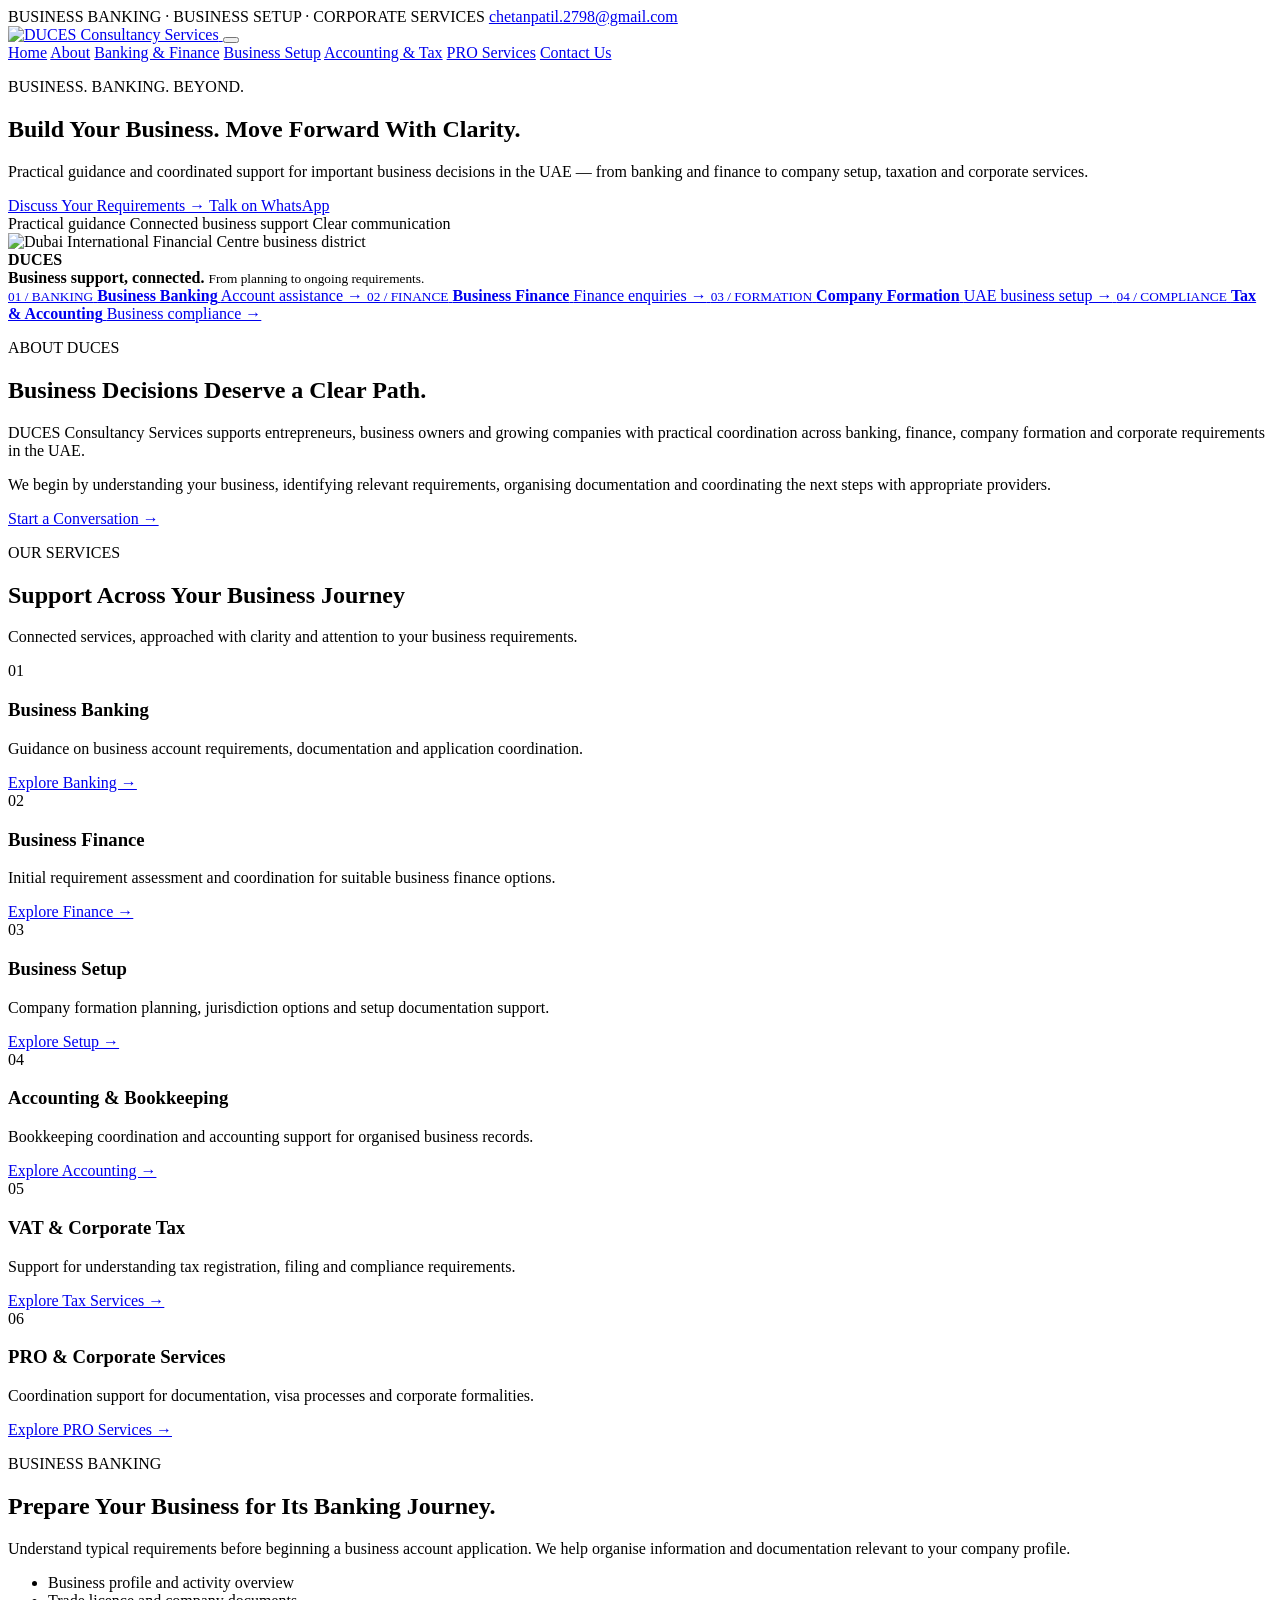
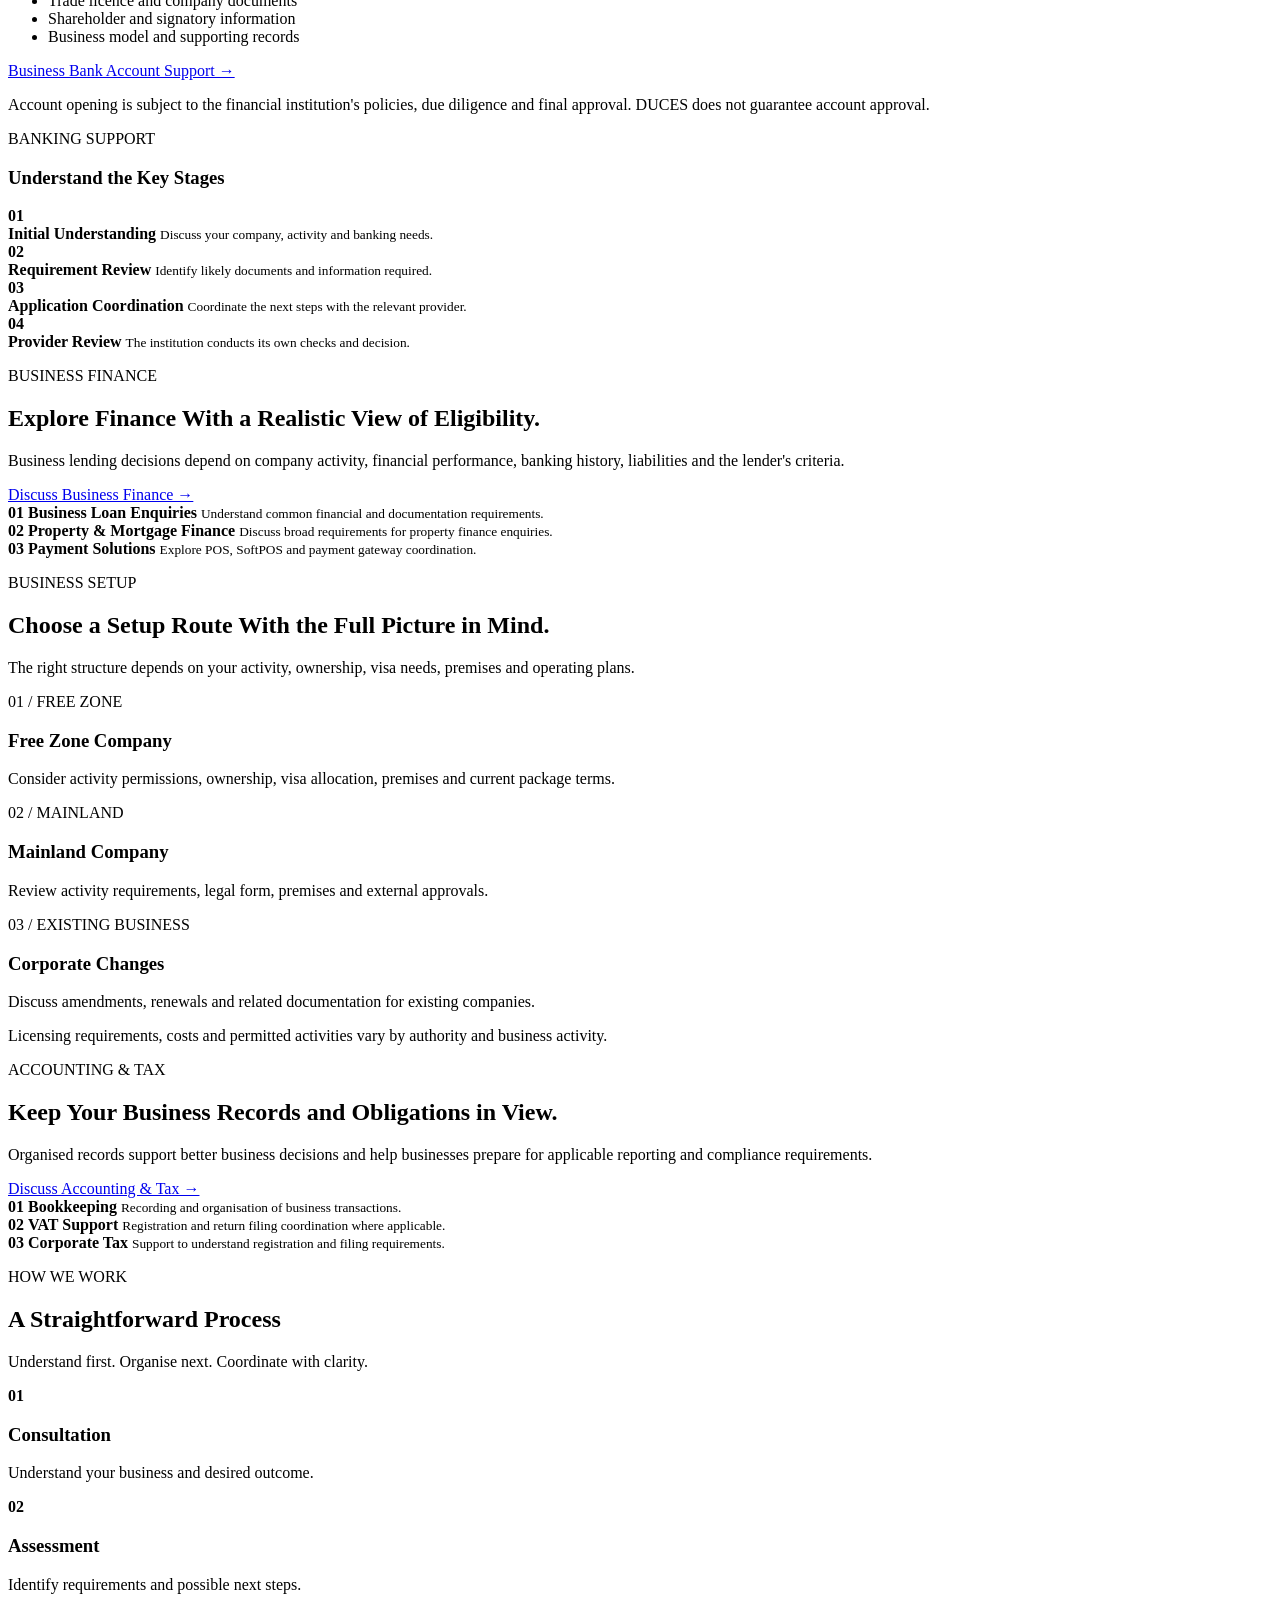
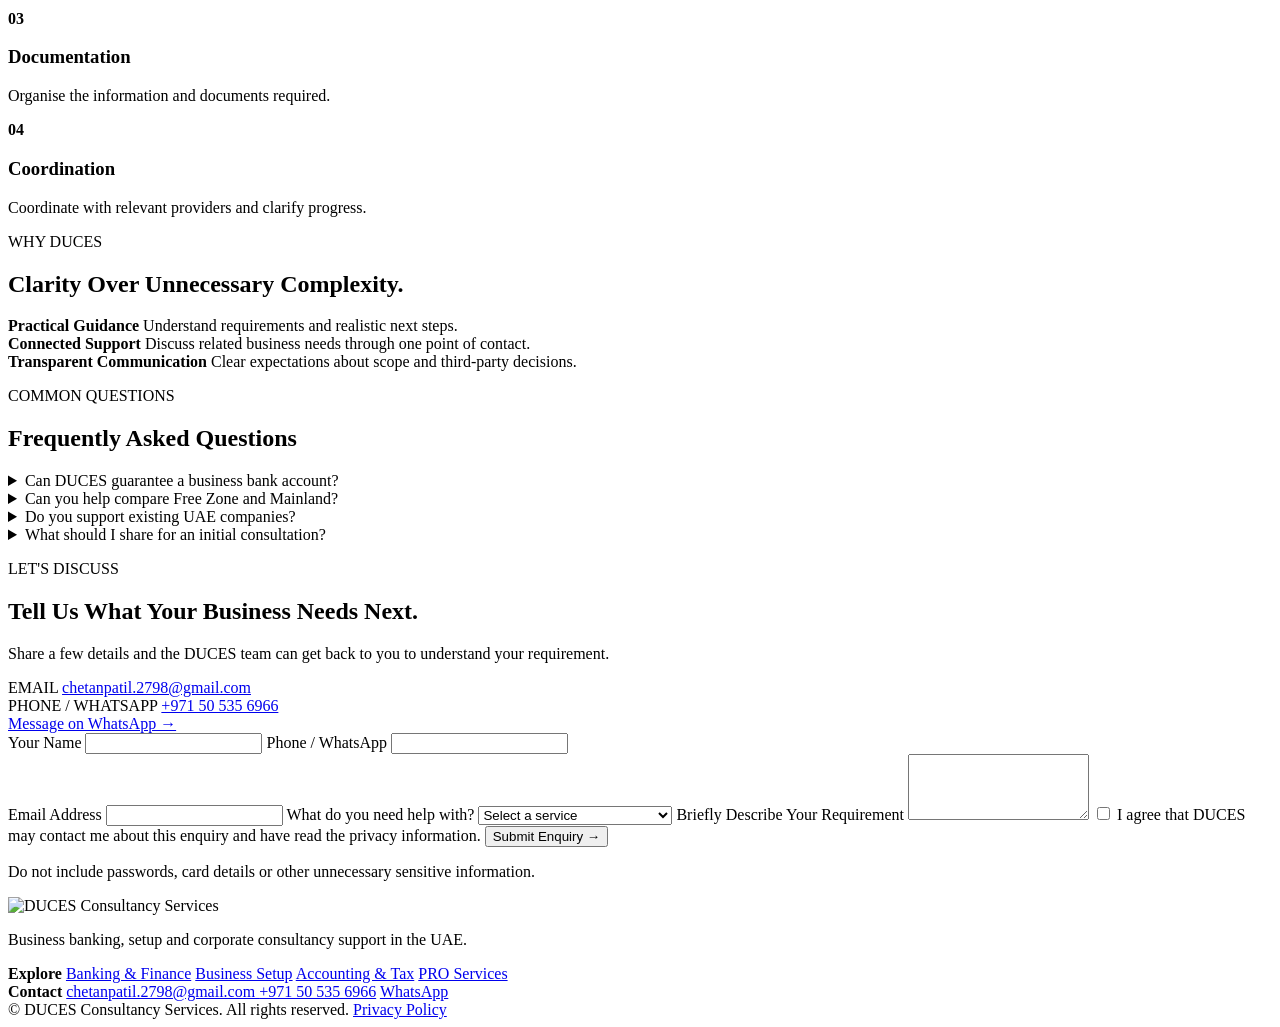
==== index.html @ e4ad2307 "Add initial HTML structure for DUCES website" ====
<!DOCTYPE html>
<html lang="en">
<head>
  <meta charset="UTF-8">
  <meta name="viewport" content="width=device-width, initial-scale=1">
  <meta name="theme-color" content="#123B70">

  <title>DUCES | Business Banking & Corporate Consultancy UAE</title>

  <meta name="description"
    content="DUCES Consultancy Services provides business banking, finance, company formation, accounting, taxation and corporate support in the UAE.">

  <link rel="preconnect" href="https://fonts.googleapis.com">
  <link rel="preconnect" href="https://fonts.gstatic.com" crossorigin>

  <link href="https://fonts.googleapis.com/css2?family=DM+Sans:wght@400;500;600;700&family=Manrope:wght@400;500;600;700;800&display=swap"
    rel="stylesheet">

  <link rel="stylesheet" href="assets/style.css">
  <script src="assets/script.js" defer></script>
</head>

<body>

<!-- TOP BAR -->
<div class="topbar">
  <div class="container topbar-inner">
    <span>BUSINESS BANKING · BUSINESS SETUP · CORPORATE SERVICES</span>
    <a href="mailto:chetanpatil.2798@gmail.com">
      chetanpatil.2798@gmail.com
    </a>
  </div>
</div>

<!-- HEADER -->
<header class="site-header">
  <div class="container nav-wrap">

    <a href="index.html" class="brand">
      <img src="assets/duces-logo.jpg" alt="DUCES Consultancy Services">
    </a>

    <button class="menu-toggle"
      aria-label="Open navigation"
      aria-expanded="false">
      <span></span>
      <span></span>
      <span></span>
    </button>

    <nav class="nav-links">
      <a href="#home">Home</a>
      <a href="#about">About</a>
      <a href="#banking">Banking & Finance</a>
      <a href="#setup">Business Setup</a>
      <a href="#tax">Accounting & Tax</a>
      <a href="#corporate">PRO Services</a>
      <a href="#contact" class="nav-cta">Contact Us</a>
    </nav>

  </div>
</header>

<main>

<!-- HERO -->
<section class="hero" id="home">
  <div class="container hero-grid">

    <div class="hero-copy">

      <p class="eyebrow">BUSINESS. BANKING. BEYOND.</p>

      <h1>
        Build Your Business.
        <span>Move Forward With Clarity.</span>
      </h1>

      <p class="hero-lead">
        Practical guidance and coordinated support for important
        business decisions in the UAE — from banking and finance
        to company setup, taxation and corporate services.
      </p>

      <div class="hero-actions">
        <a href="#contact" class="btn btn-primary">
          Discuss Your Requirements →
        </a>

        <a href="https://wa.me/971505356966"
           target="_blank"
           rel="noopener"
           class="btn btn-outline">
          Talk on WhatsApp
        </a>
      </div>

      <div class="hero-points">
        <span>Practical guidance</span>
        <span>Connected business support</span>
        <span>Clear communication</span>
      </div>

    </div>

    <div class="hero-visual">
      <img
        src="assets/duces-hero.jpg"
        alt="Dubai International Financial Centre business district"
        fetchpriority="high">

      <div class="visual-note">
        <strong>DUCES</strong>
        <div>
          <b>Business support, connected.</b>
          <small>From planning to ongoing requirements.</small>
        </div>
      </div>
    </div>

  </div>
</section>

<!-- QUICK SERVICE NAVIGATION -->
<section class="quick-links">
  <div class="container quick-grid">

    <a href="#banking">
      <small>01 / BANKING</small>
      <strong>Business Banking</strong>
      <span>Account assistance →</span>
    </a>

    <a href="#finance">
      <small>02 / FINANCE</small>
      <strong>Business Finance</strong>
      <span>Finance enquiries →</span>
    </a>

    <a href="#setup">
      <small>03 / FORMATION</small>
      <strong>Company Formation</strong>
      <span>UAE business setup →</span>
    </a>

    <a href="#tax">
      <small>04 / COMPLIANCE</small>
      <strong>Tax & Accounting</strong>
      <span>Business compliance →</span>
    </a>

  </div>
</section>

<!-- ABOUT -->
<section class="section" id="about">
  <div class="container split">

    <div>
      <p class="eyebrow">ABOUT DUCES</p>
      <h2>Business Decisions Deserve a Clear Path.</h2>
    </div>

    <div class="body-copy">
      <p>
        DUCES Consultancy Services supports entrepreneurs,
        business owners and growing companies with practical
        coordination across banking, finance, company formation
        and corporate requirements in the UAE.
      </p>

      <p>
        We begin by understanding your business, identifying
        relevant requirements, organising documentation and
        coordinating the next steps with appropriate providers.
      </p>

      <a href="#contact" class="text-link">
        Start a Conversation →
      </a>
    </div>

  </div>
</section>

<!-- SERVICES -->
<section class="section section-soft" id="services">
  <div class="container">

    <div class="section-heading">
      <p class="eyebrow">OUR SERVICES</p>
      <h2>Support Across Your Business Journey</h2>
      <p>
        Connected services, approached with clarity and attention
        to your business requirements.
      </p>
    </div>

    <div class="service-grid">

      <article class="service-card">
        <span class="card-no">01</span>
        <h3>Business Banking</h3>
        <p>
          Guidance on business account requirements,
          documentation and application coordination.
        </p>
        <a href="business-bank-account.html">Explore Banking →</a>
      </article>

      <article class="service-card">
        <span class="card-no">02</span>
        <h3>Business Finance</h3>
        <p>
          Initial requirement assessment and coordination
          for suitable business finance options.
        </p>
        <a href="business-loan.html">Explore Finance →</a>
      </article>

      <article class="service-card">
        <span class="card-no">03</span>
        <h3>Business Setup</h3>
        <p>
          Company formation planning, jurisdiction options
          and setup documentation support.
        </p>
        <a href="business-setup.html">Explore Setup →</a>
      </article>

      <article class="service-card">
        <span class="card-no">04</span>
        <h3>Accounting & Bookkeeping</h3>
        <p>
          Bookkeeping coordination and accounting support
          for organised business records.
        </p>
        <a href="accounting-bookkeeping.html">Explore Accounting →</a>
      </article>

      <article class="service-card">
        <span class="card-no">05</span>
        <h3>VAT & Corporate Tax</h3>
        <p>
          Support for understanding tax registration,
          filing and compliance requirements.
        </p>
        <a href="vat-corporate-tax.html">Explore Tax Services →</a>
      </article>

      <article class="service-card">
        <span class="card-no">06</span>
        <h3>PRO & Corporate Services</h3>
        <p>
          Coordination support for documentation,
          visa processes and corporate formalities.
        </p>
        <a href="pro-visa-services.html">Explore PRO Services →</a>
      </article>

    </div>
  </div>
</section>

<!-- BANKING -->
<section class="section banking-section" id="banking">
  <div class="container split">

    <div>
      <p class="eyebrow eyebrow-light">BUSINESS BANKING</p>

      <h2>Prepare Your Business for Its Banking Journey.</h2>

      <p>
        Understand typical requirements before beginning
        a business account application. We help organise
        information and documentation relevant to your
        company profile.
      </p>

      <ul class="check-list">
        <li>Business profile and activity overview</li>
        <li>Trade licence and company documents</li>
        <li>Shareholder and signatory information</li>
        <li>Business model and supporting records</li>
      </ul>

      <a href="business-bank-account.html"
         class="btn btn-light">
        Business Bank Account Support →
      </a>

      <p class="fine-print">
        Account opening is subject to the financial institution's
        policies, due diligence and final approval. DUCES does
        not guarantee account approval.
      </p>
    </div>

    <div class="banking-panel">
      <p class="panel-kicker">BANKING SUPPORT</p>
      <h3>Understand the Key Stages</h3>

      <div class="stage">
        <b>01</b>
        <div>
          <strong>Initial Understanding</strong>
          <small>Discuss your company, activity and banking needs.</small>
        </div>
      </div>

      <div class="stage">
        <b>02</b>
        <div>
          <strong>Requirement Review</strong>
          <small>Identify likely documents and information required.</small>
        </div>
      </div>

      <div class="stage">
        <b>03</b>
        <div>
          <strong>Application Coordination</strong>
          <small>Coordinate the next steps with the relevant provider.</small>
        </div>
      </div>

      <div class="stage">
        <b>04</b>
        <div>
          <strong>Provider Review</strong>
          <small>The institution conducts its own checks and decision.</small>
        </div>
      </div>

    </div>
  </div>
</section>

<!-- FINANCE -->
<section class="section" id="finance">
  <div class="container split">

    <div>
      <p class="eyebrow">BUSINESS FINANCE</p>
      <h2>Explore Finance With a Realistic View of Eligibility.</h2>

      <p>
        Business lending decisions depend on company activity,
        financial performance, banking history, liabilities
        and the lender's criteria.
      </p>

      <a href="business-loan.html" class="text-link">
        Discuss Business Finance →
      </a>
    </div>

    <div class="feature-list">

      <div>
        <b>01</b>
        <span>
          <strong>Business Loan Enquiries</strong>
          <small>Understand common financial and documentation requirements.</small>
        </span>
      </div>

      <div>
        <b>02</b>
        <span>
          <strong>Property & Mortgage Finance</strong>
          <small>Discuss broad requirements for property finance enquiries.</small>
        </span>
      </div>

      <div>
        <b>03</b>
        <span>
          <strong>Payment Solutions</strong>
          <small>Explore POS, SoftPOS and payment gateway coordination.</small>
        </span>
      </div>

    </div>
  </div>
</section>

<!-- BUSINESS SETUP -->
<section class="section section-soft" id="setup">
  <div class="container">

    <div class="section-heading">
      <p class="eyebrow">BUSINESS SETUP</p>
      <h2>Choose a Setup Route With the Full Picture in Mind.</h2>
      <p>
        The right structure depends on your activity,
        ownership, visa needs, premises and operating plans.
      </p>
    </div>

    <div class="setup-grid">

      <article>
        <span class="card-no">01 / FREE ZONE</span>
        <h3>Free Zone Company</h3>
        <p>
          Consider activity permissions, ownership,
          visa allocation, premises and current package terms.
        </p>
      </article>

      <article>
        <span class="card-no">02 / MAINLAND</span>
        <h3>Mainland Company</h3>
        <p>
          Review activity requirements, legal form,
          premises and external approvals.
        </p>
      </article>

      <article>
        <span class="card-no">03 / EXISTING BUSINESS</span>
        <h3>Corporate Changes</h3>
        <p>
          Discuss amendments, renewals and related
          documentation for existing companies.
        </p>
      </article>

    </div>

    <p class="section-footnote">
      Licensing requirements, costs and permitted activities
      vary by authority and business activity.
    </p>

  </div>
</section>

<!-- TAX -->
<section class="section" id="tax">
  <div class="container split">

    <div>
      <p class="eyebrow">ACCOUNTING & TAX</p>
      <h2>Keep Your Business Records and Obligations in View.</h2>

      <p>
        Organised records support better business decisions
        and help businesses prepare for applicable reporting
        and compliance requirements.
      </p>

      <a href="accounting-bookkeeping.html" class="text-link">
        Discuss Accounting & Tax →
      </a>
    </div>

    <div class="feature-list">

      <div>
        <b>01</b>
        <span>
          <strong>Bookkeeping</strong>
          <small>Recording and organisation of business transactions.</small>
        </span>
      </div>

      <div>
        <b>02</b>
        <span>
          <strong>VAT Support</strong>
          <small>Registration and return filing coordination where applicable.</small>
        </span>
      </div>

      <div>
        <b>03</b>
        <span>
          <strong>Corporate Tax</strong>
          <small>Support to understand registration and filing requirements.</small>
        </span>
      </div>

    </div>
  </div>
</section>

<!-- PROCESS -->
<section class="section process-section">
  <div class="container">

    <div class="section-heading">
      <p class="eyebrow">HOW WE WORK</p>
      <h2>A Straightforward Process</h2>
      <p>Understand first. Organise next. Coordinate with clarity.</p>
    </div>

    <div class="process-grid">

      <article>
        <b>01</b>
        <h3>Consultation</h3>
        <p>Understand your business and desired outcome.</p>
      </article>

      <article>
        <b>02</b>
        <h3>Assessment</h3>
        <p>Identify requirements and possible next steps.</p>
      </article>

      <article>
        <b>03</b>
        <h3>Documentation</h3>
        <p>Organise the information and documents required.</p>
      </article>

      <article>
        <b>04</b>
        <h3>Coordination</h3>
        <p>Coordinate with relevant providers and clarify progress.</p>
      </article>

    </div>
  </div>
</section>

<!-- WHY DUCES -->
<section class="section section-soft">
  <div class="container">

    <div class="section-heading">
      <p class="eyebrow">WHY DUCES</p>
      <h2>Clarity Over Unnecessary Complexity.</h2>
    </div>

    <div class="principles">
      <article>
        <strong>Practical Guidance</strong>
        <span>Understand requirements and realistic next steps.</span>
      </article>

      <article>
        <strong>Connected Support</strong>
        <span>Discuss related business needs through one point of contact.</span>
      </article>

      <article>
        <strong>Transparent Communication</strong>
        <span>Clear expectations about scope and third-party decisions.</span>
      </article>
    </div>

  </div>
</section>

<!-- FAQ -->
<section class="section">
  <div class="container">

    <div class="section-heading">
      <p class="eyebrow">COMMON QUESTIONS</p>
      <h2>Frequently Asked Questions</h2>
    </div>

    <div class="faq-list">

      <details>
        <summary>Can DUCES guarantee a business bank account?</summary>
        <p>
          No. Financial institutions conduct their own due diligence
          and make independent decisions. DUCES can help explain
          requirements and coordinate documentation, but cannot
          guarantee approval.
        </p>
      </details>

      <details>
        <summary>Can you help compare Free Zone and Mainland?</summary>
        <p>
          We can discuss activity, ownership, visa and premises
          requirements. Final eligibility and licensing terms
          are confirmed by the relevant authority.
        </p>
      </details>

      <details>
        <summary>Do you support existing UAE companies?</summary>
        <p>
          Yes. Contact us about banking, finance enquiries,
          accounting, tax, documentation and corporate services.
        </p>
      </details>

      <details>
        <summary>What should I share for an initial consultation?</summary>
        <p>
          Start with your business activity, whether the company
          is new or existing, the service you need and your
          preferred contact details.
        </p>
      </details>

    </div>
  </div>
</section>

<!-- CONTACT -->
<section class="contact-section" id="contact">
  <div class="container contact-grid">

    <div>
      <p class="eyebrow">LET'S DISCUSS</p>
      <h2>Tell Us What Your Business Needs Next.</h2>

      <p>
        Share a few details and the DUCES team can get back
        to you to understand your requirement.
      </p>

      <div class="contact-detail">
        <span>EMAIL</span>
        <a href="mailto:chetanpatil.2798@gmail.com">
          chetanpatil.2798@gmail.com
        </a>
      </div>

      <div class="contact-detail">
        <span>PHONE / WHATSAPP</span>
        <a href="https://wa.me/971505356966">
          +971 50 535 6966
        </a>
      </div>

      <a href="https://wa.me/971505356966"
         target="_blank"
         rel="noopener"
         class="btn btn-outline">
        Message on WhatsApp →
      </a>
    </div>

    <form class="contact-form"
      action="https://formsubmit.co/chetanpatil.2798@gmail.com"
      method="POST">

      <input type="hidden" name="_subject"
        value="New DUCES Website Enquiry – V4">

      <input type="hidden" name="_template" value="table">
      <input type="hidden" name="_captcha" value="true">

      <input type="hidden" name="_next"
        value="https://chetan7025.github.io/Duces-Website-V4/thank-you.html">

      <div class="form-row">
        <label>
          Your Name
          <input type="text" name="name"
            autocomplete="name" required>
        </label>

        <label>
          Phone / WhatsApp
          <input type="tel" name="phone"
            autocomplete="tel" required>
        </label>
      </div>

      <label>
        Email Address
        <input type="email" name="email"
          autocomplete="email" required>
      </label>

      <label>
        What do you need help with?
        <select name="service" required>
          <option value="">Select a service</option>
          <option>Business Bank Account</option>
          <option>Business Finance / Loan</option>
          <option>Mortgage Finance</option>
          <option>Company Formation</option>
          <option>Accounting & Bookkeeping</option>
          <option>VAT / Corporate Tax</option>
          <option>PRO & Visa Services</option>
          <option>Other Business Requirement</option>
        </select>
      </label>

      <label>
        Briefly Describe Your Requirement
        <textarea name="message" rows="4"></textarea>
      </label>

      <label class="consent">
        <input type="checkbox"
          name="privacy_consent"
          value="Agreed" required>
        <span>
          I agree that DUCES may contact me about this enquiry
          and have read the privacy information.
        </span>
      </label>

      <button type="submit" class="btn btn-primary submit-btn">
        Submit Enquiry →
      </button>

      <p class="form-note">
        Do not include passwords, card details or other
        unnecessary sensitive information.
      </p>

    </form>
  </div>
</section>

</main>

<!-- FOOTER -->
<footer class="site-footer">
  <div class="container footer-main">

    <div>
      <img src="assets/duces-logo.jpg"
        alt="DUCES Consultancy Services"
        class="footer-logo">

      <p>
        Business banking, setup and corporate consultancy
        support in the UAE.
      </p>
    </div>

    <div>
      <strong>Explore</strong>
      <a href="#banking">Banking & Finance</a>
      <a href="#setup">Business Setup</a>
      <a href="#tax">Accounting & Tax</a>
      <a href="#corporate">PRO Services</a>
    </div>

    <div>
      <strong>Contact</strong>
      <a href="mailto:chetanpatil.2798@gmail.com">
        chetanpatil.2798@gmail.com
      </a>
      <a href="tel:+971505356966">+971 50 535 6966</a>
      <a href="https://wa.me/971505356966">WhatsApp</a>
    </div>

  </div>

  <div class="container footer-bottom">
    <span>
      © <span id="year"></span> DUCES Consultancy Services.
      All rights reserved.
    </span>

    <a href="privacy-policy.html">Privacy Policy</a>
  </div>
</footer>

</body>
</html>
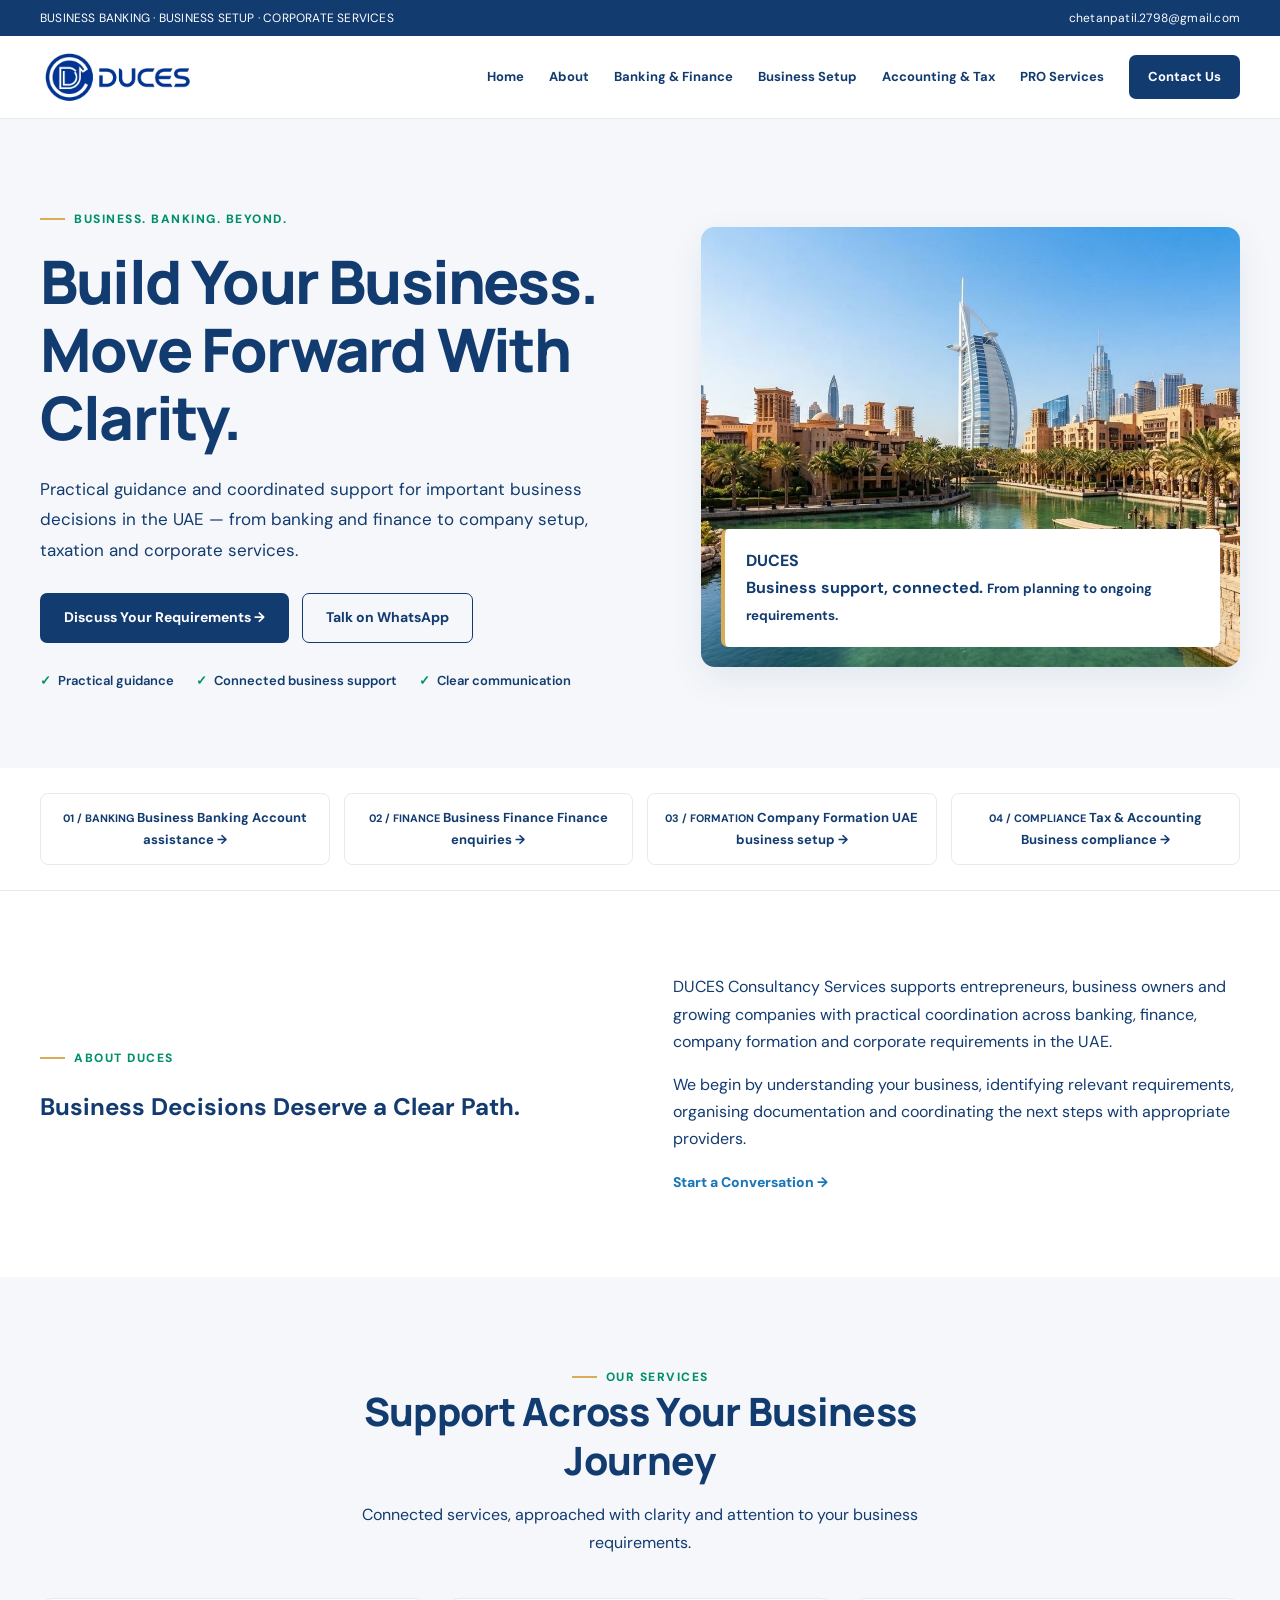
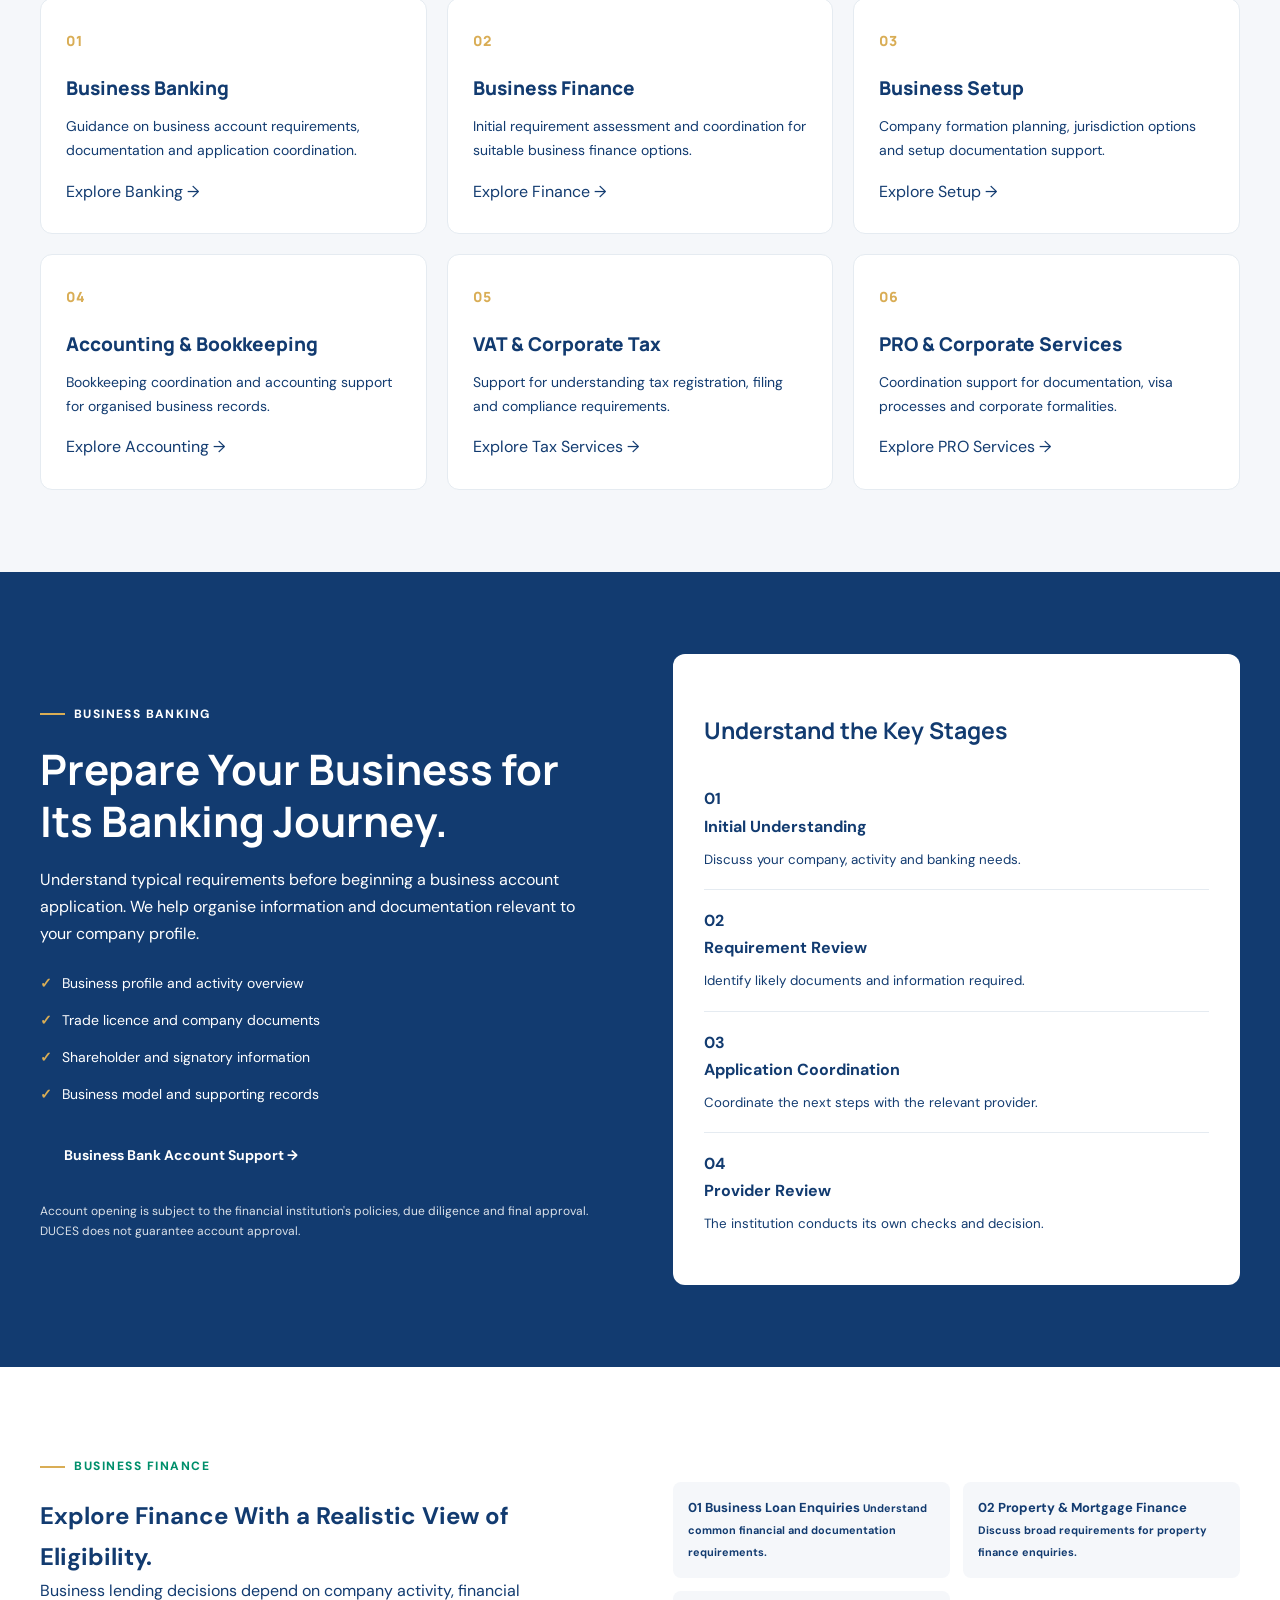
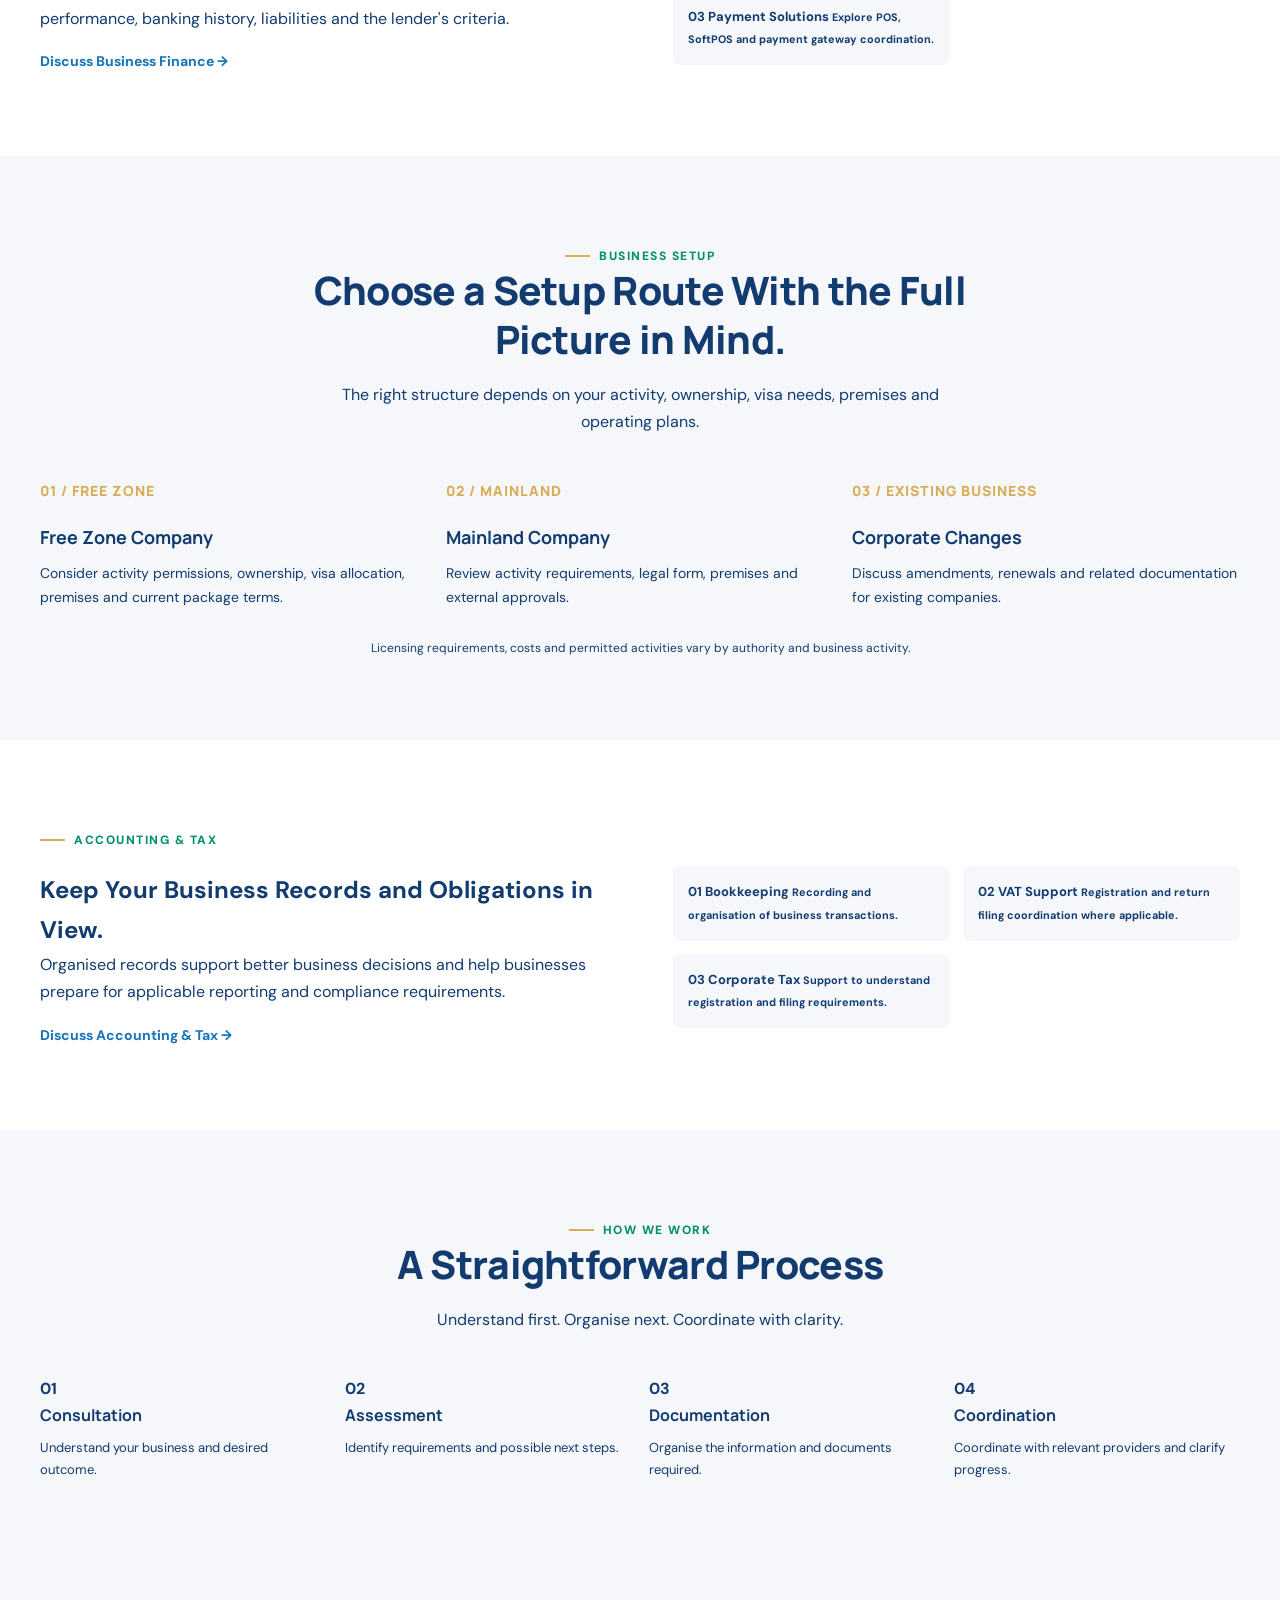
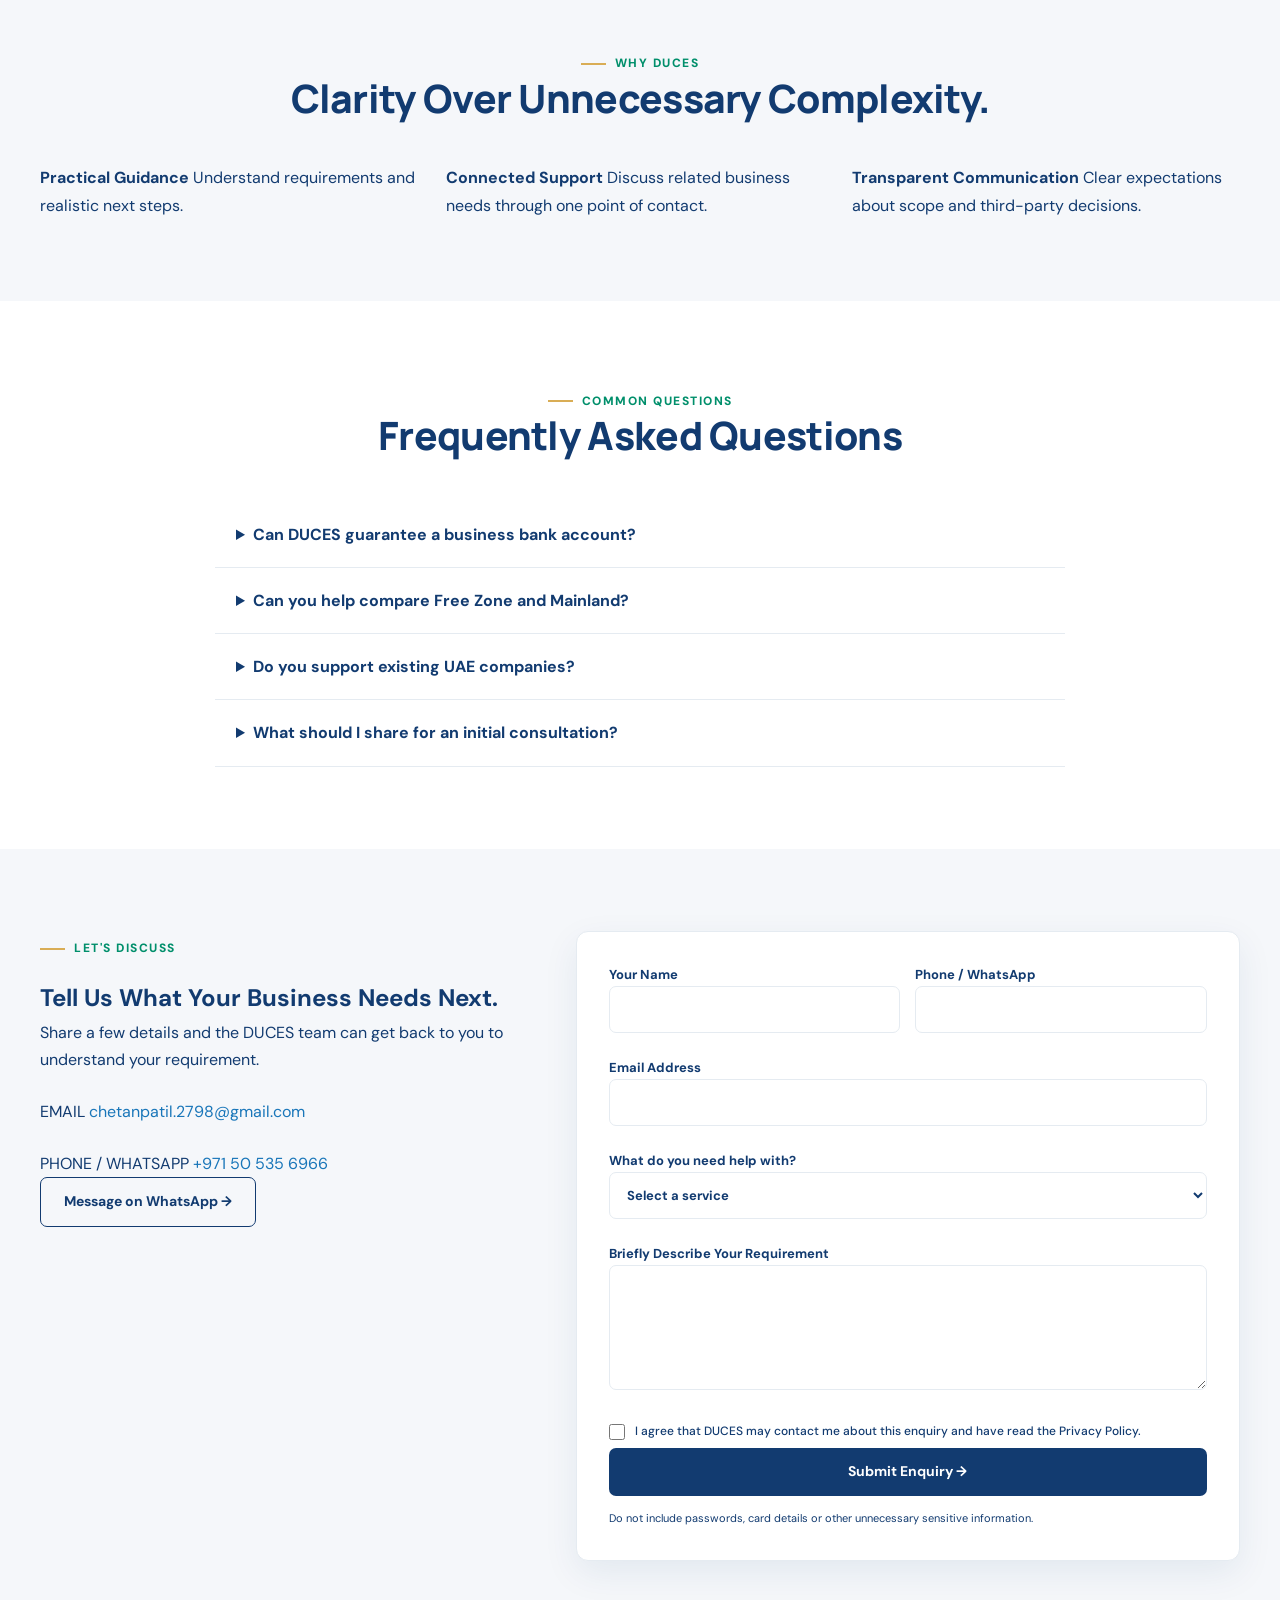
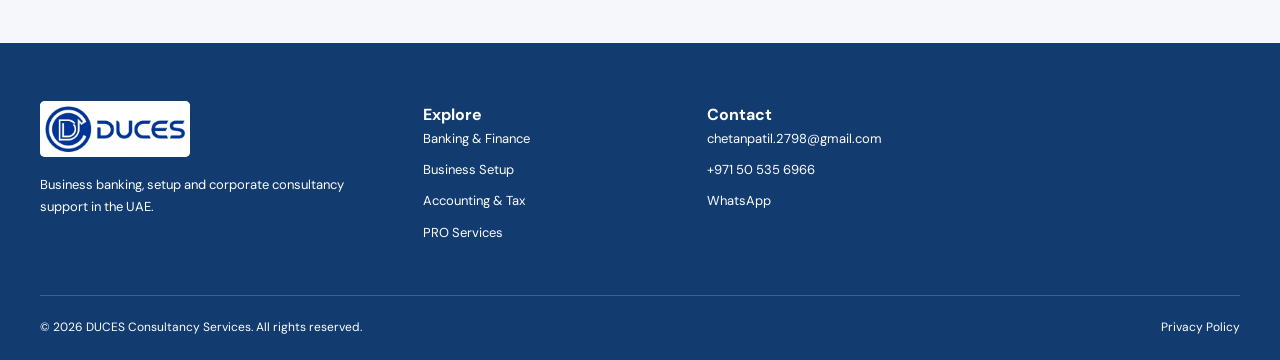
==== commit 8edf1323: "Enhance navigation and link attributes in index.html Updated navigation accessibility and improved l" ====
--- a/index.html
+++ b/index.html
@@ -10,6 +10,8 @@
 
   <meta name="description"
     content="DUCES Consultancy Services provides business banking, finance, company formation, accounting, taxation and corporate support in the UAE.">
+
+  <link rel="canonical" href="https://chetan7025.github.io/Duces-Website-V4/">
 
   <link rel="preconnect" href="https://fonts.googleapis.com">
   <link rel="preconnect" href="https://fonts.gstatic.com" crossorigin>
@@ -42,6 +44,7 @@
     </a>
 
     <button class="menu-toggle"
+      type="button"
       aria-label="Open navigation"
       aria-expanded="false">
       <span></span>
@@ -49,7 +52,7 @@
       <span></span>
     </button>
 
-    <nav class="nav-links">
+    <nav class="nav-links" aria-label="Main navigation">
       <a href="#home">Home</a>
       <a href="#about">About</a>
       <a href="#banking">Banking & Finance</a>
@@ -90,7 +93,7 @@
 
         <a href="https://wa.me/971505356966"
            target="_blank"
-           rel="noopener"
+           rel="noopener noreferrer"
            class="btn btn-outline">
           Talk on WhatsApp
         </a>
@@ -637,7 +640,7 @@
 
       <a href="https://wa.me/971505356966"
          target="_blank"
-         rel="noopener"
+         rel="noopener noreferrer"
          class="btn btn-outline">
         Message on WhatsApp →
       </a>
@@ -702,7 +705,8 @@
           value="Agreed" required>
         <span>
           I agree that DUCES may contact me about this enquiry
-          and have read the privacy information.
+          and have read the
+          <a href="privacy-policy.html">Privacy Policy</a>.
         </span>
       </label>
 
--- a/assets/style.css
+++ b/assets/style.css
@@ -0,0 +1,1077 @@
+
+@import url('https://fonts.googleapis.com/css2?family=DM+Sans:wght@400;500;600;700&family=Manrope:wght@400;500;600;700;800&display=swap');
+
+:root {
+  --royal-blue: #123B70;
+  --corporate-blue: #1976B9;
+  --emerald-green: #008F6B;
+  --champagne-gold: #D9AD55;
+  --white: #FFFFFF;
+  --light-bg: #F5F7FA;
+  --soft-silver: #E5EBF1;
+
+  --font-heading: 'Manrope', sans-serif;
+  --font-body: 'DM Sans', sans-serif;
+
+  --container: 1200px;
+  --radius: 12px;
+  --shadow: 0 12px 35px rgba(18, 59, 112, 0.08);
+  --transition: 0.25s ease;
+}
+
+* {
+  margin: 0;
+  padding: 0;
+  box-sizing: border-box;
+}
+
+html {
+  scroll-behavior: smooth;
+  scroll-padding-top: 100px;
+}
+
+body {
+  font-family: var(--font-body);
+  color: var(--royal-blue);
+  background: var(--white);
+  line-height: 1.7;
+  font-size: 16px;
+  -webkit-font-smoothing: antialiased;
+}
+
+img {
+  display: block;
+  max-width: 100%;
+}
+
+a {
+  color: inherit;
+  text-decoration: none;
+  transition: var(--transition);
+}
+
+button,
+input,
+select,
+textarea {
+  font: inherit;
+}
+
+button,
+a {
+  -webkit-tap-highlight-color: transparent;
+}
+
+button {
+  cursor: pointer;
+}
+
+.container {
+  width: min(var(--container), calc(100% - 48px));
+  margin-inline: auto;
+}
+
+/* TOP BAR */
+
+.topbar {
+  background: var(--royal-blue);
+  color: var(--white);
+  font-size: 12px;
+  letter-spacing: 0.2px;
+}
+
+.topbar-inner {
+  min-height: 36px;
+  display: flex;
+  align-items: center;
+  justify-content: space-between;
+  gap: 16px;
+}
+
+.topbar a {
+  color: var(--white);
+}
+
+.topbar a:hover {
+  color: var(--champagne-gold);
+}
+
+/* HEADER AND NAVIGATION */
+
+.site-header {
+  position: sticky;
+  top: 0;
+  z-index: 1000;
+  background: var(--white);
+  border-bottom: 1px solid var(--soft-silver);
+}
+
+.nav-wrap {
+  min-height: 82px;
+  display: flex;
+  align-items: center;
+  justify-content: space-between;
+  gap: 28px;
+}
+
+.brand {
+  display: inline-flex;
+  align-items: center;
+  flex-shrink: 0;
+}
+
+.brand img {
+  width: 155px;
+  max-height: 62px;
+  object-fit: contain;
+}
+
+.nav-links {
+  display: flex;
+  align-items: center;
+  gap: 25px;
+}
+
+.nav-links a {
+  color: var(--royal-blue);
+  font-size: 13px;
+  font-weight: 700;
+  white-space: nowrap;
+}
+
+.nav-links a:hover {
+  color: var(--corporate-blue);
+}
+
+.nav-links .nav-cta {
+  color: var(--white);
+  background: var(--royal-blue);
+  padding: 11px 19px;
+  border-radius: 7px;
+}
+
+.nav-links .nav-cta:hover {
+  background: var(--corporate-blue);
+  color: var(--white);
+}
+
+.menu-toggle {
+  display: none;
+  border: 1px solid var(--soft-silver);
+  background: var(--white);
+  color: var(--royal-blue);
+  border-radius: 8px;
+  padding: 9px 12px;
+  font-size: 21px;
+}
+
+/* BUTTONS */
+
+.btn {
+  min-height: 48px;
+  padding: 12px 23px;
+  display: inline-flex;
+  align-items: center;
+  justify-content: center;
+  gap: 8px;
+  border: 1px solid transparent;
+  border-radius: 7px;
+  font-size: 14px;
+  font-weight: 700;
+  text-align: center;
+  transition: var(--transition);
+}
+
+.btn-primary {
+  background: var(--royal-blue);
+  color: var(--white);
+}
+
+.btn-primary:hover {
+  background: var(--corporate-blue);
+  transform: translateY(-2px);
+}
+
+.btn-outline {
+  background: transparent;
+  color: var(--royal-blue);
+  border-color: var(--royal-blue);
+}
+
+.btn-outline:hover {
+  background: var(--royal-blue);
+  color: var(--white);
+}
+
+/* HOMEPAGE HERO */
+
+.hero {
+  position: relative;
+  overflow: hidden;
+  padding: 82px 0 76px;
+  background: var(--light-bg);
+}
+
+.hero-grid {
+  display: grid;
+  grid-template-columns: 1.05fr 0.95fr;
+  align-items: center;
+  gap: 65px;
+}
+
+.hero-copy {
+  max-width: 610px;
+}
+
+.eyebrow {
+  display: inline-flex;
+  align-items: center;
+  gap: 9px;
+  margin-bottom: 19px;
+  color: var(--emerald-green);
+  font-size: 12px;
+  font-weight: 800;
+  letter-spacing: 1.5px;
+  text-transform: uppercase;
+}
+
+.eyebrow::before {
+  content: "";
+  width: 25px;
+  height: 2px;
+  background: var(--champagne-gold);
+}
+
+.hero h1 {
+  max-width: 650px;
+  margin-bottom: 22px;
+  color: var(--royal-blue);
+  font-family: var(--font-heading);
+  font-size: clamp(38px, 5vw, 60px);
+  font-weight: 800;
+  line-height: 1.13;
+  letter-spacing: -1.8px;
+}
+
+.hero-lead {
+  max-width: 560px;
+  margin-bottom: 28px;
+  font-size: 17px;
+  line-height: 1.8;
+}
+
+.hero-actions {
+  display: flex;
+  flex-wrap: wrap;
+  gap: 13px;
+  margin-bottom: 27px;
+}
+
+.hero-points {
+  display: flex;
+  flex-wrap: wrap;
+  gap: 13px 22px;
+  font-size: 13px;
+  font-weight: 600;
+}
+
+.hero-points span::before {
+  content: "✓";
+  margin-right: 7px;
+  color: var(--emerald-green);
+  font-weight: 800;
+}
+
+.hero-visual {
+  position: relative;
+  min-height: 420px;
+  border-radius: 14px;
+  overflow: hidden;
+  background: var(--soft-silver);
+  box-shadow: var(--shadow);
+}
+
+.hero-visual img {
+  width: 100%;
+  height: 440px;
+  object-fit: cover;
+}
+
+.visual-note {
+  position: absolute;
+  left: 20px;
+  right: 20px;
+  bottom: 20px;
+  padding: 18px 21px;
+  background: var(--white);
+  border-left: 4px solid var(--champagne-gold);
+  border-radius: 7px;
+  box-shadow: var(--shadow);
+  font-weight: 700;
+}
+
+/* QUICK SERVICE LINKS */
+
+.quick-links {
+  padding: 25px 0;
+  background: var(--white);
+  border-bottom: 1px solid var(--soft-silver);
+}
+
+.quick-grid {
+  display: grid;
+  grid-template-columns: repeat(4, 1fr);
+  gap: 14px;
+}
+
+.quick-grid a {
+  padding: 13px 15px;
+  border: 1px solid var(--soft-silver);
+  border-radius: 8px;
+  color: var(--royal-blue);
+  font-size: 13px;
+  font-weight: 700;
+  text-align: center;
+}
+
+.quick-grid a:hover {
+  border-color: var(--corporate-blue);
+  color: var(--corporate-blue);
+  background: var(--light-bg);
+}
+
+/* GENERAL SECTIONS */
+
+.section {
+  padding: 82px 0;
+}
+
+.section-soft {
+  background: var(--light-bg);
+}
+
+.split {
+  display: grid;
+  grid-template-columns: 1fr 1fr;
+  align-items: center;
+  gap: 65px;
+}
+
+.body-copy {
+  max-width: 620px;
+}
+
+.body-copy p + p {
+  margin-top: 16px;
+}
+
+.text-link {
+  display: inline-flex;
+  margin-top: 18px;
+  color: var(--corporate-blue);
+  font-size: 14px;
+  font-weight: 800;
+}
+
+.text-link:hover {
+  color: var(--emerald-green);
+}
+
+.section-heading {
+  max-width: 700px;
+  margin: 0 auto 42px;
+  text-align: center;
+}
+
+.section-heading .eyebrow {
+  justify-content: center;
+}
+
+.section-heading h2,
+.body-copy h2 {
+  margin-bottom: 17px;
+  color: var(--royal-blue);
+  font-family: var(--font-heading);
+  font-size: clamp(28px, 3.5vw, 39px);
+  font-weight: 800;
+  line-height: 1.25;
+  letter-spacing: -0.7px;
+}
+
+.section-heading p {
+  max-width: 650px;
+  margin: 0 auto;
+}
+
+/* SERVICE CARDS */
+
+.service-grid {
+  display: grid;
+  grid-template-columns: repeat(3, 1fr);
+  gap: 20px;
+}
+
+.service-card {
+  position: relative;
+  padding: 28px 25px;
+  background: var(--white);
+  border: 1px solid var(--soft-silver);
+  border-radius: var(--radius);
+  transition: var(--transition);
+}
+
+.service-card:hover {
+  transform: translateY(-5px);
+  border-color: var(--corporate-blue);
+  box-shadow: var(--shadow);
+}
+
+.card-no {
+  display: inline-block;
+  margin-bottom: 19px;
+  color: var(--champagne-gold);
+  font-family: var(--font-heading);
+  font-size: 14px;
+  font-weight: 800;
+  letter-spacing: 1px;
+}
+
+.service-card h3 {
+  margin-bottom: 11px;
+  color: var(--royal-blue);
+  font-family: var(--font-heading);
+  font-size: 19px;
+  font-weight: 800;
+}
+
+.service-card p {
+  margin-bottom: 15px;
+  font-size: 14px;
+}
+
+.service-card .text-link {
+  margin-top: 0;
+}
+
+/* BANKING FEATURE SECTION */
+
+.banking-section {
+  padding: 82px 0;
+  background: var(--royal-blue);
+  color: var(--white);
+}
+
+.banking-section h2 {
+  margin-bottom: 18px;
+  color: var(--white);
+  font-family: var(--font-heading);
+  font-size: clamp(30px, 3.5vw, 42px);
+  line-height: 1.25;
+}
+
+.banking-section p {
+  color: var(--white);
+}
+
+.eyebrow-light {
+  display: inline-flex;
+  align-items: center;
+  gap: 9px;
+  margin-bottom: 18px;
+  color: var(--champagne-gold);
+  font-size: 12px;
+  font-weight: 800;
+  letter-spacing: 1.4px;
+  text-transform: uppercase;
+}
+
+.check-list {
+  display: grid;
+  gap: 13px;
+  margin: 25px 0;
+  list-style: none;
+}
+
+.check-list li {
+  color: var(--white);
+  font-size: 14px;
+}
+
+.check-list li::before {
+  content: "✓";
+  margin-right: 10px;
+  color: var(--champagne-gold);
+  font-weight: 800;
+}
+
+.fine-print {
+  margin-top: 20px;
+  color: var(--white);
+  font-size: 12px;
+  opacity: 0.85;
+}
+
+.banking-panel {
+  padding: 31px;
+  background: var(--white);
+  color: var(--royal-blue);
+  border-radius: 12px;
+}
+
+.banking-panel h3 {
+  margin-bottom: 18px;
+  font-family: var(--font-heading);
+  font-size: 23px;
+}
+
+.panel-kicker {
+  margin-bottom: 8px;
+  color: var(--emerald-green);
+  font-size: 11px;
+  font-weight: 800;
+  letter-spacing: 1.3px;
+  text-transform: uppercase;
+}
+
+.stage {
+  padding: 17px 0;
+  border-bottom: 1px solid var(--soft-silver);
+}
+
+.stage:last-child {
+  border-bottom: 0;
+}
+
+.stage strong {
+  display: block;
+  margin-bottom: 5px;
+  color: var(--royal-blue);
+}
+
+.stage p {
+  color: var(--royal-blue);
+  font-size: 13px;
+}
+
+.feature-list {
+  display: grid;
+  grid-template-columns: repeat(2, 1fr);
+  gap: 13px;
+  margin-top: 24px;
+}
+
+.feature-list div {
+  padding: 15px;
+  background: var(--light-bg);
+  border-radius: 8px;
+  font-size: 13px;
+  font-weight: 700;
+}
+
+/* BUSINESS SETUP */
+
+.setup-grid {
+  display: grid;
+  grid-template-columns: repeat(3, 1fr);
+  gap: 18px;
+}
+
+.setup-grid > div {
+  padding: 25px;
+  background: var(--white);
+  border: 1px solid var(--soft-silver);
+  border-radius: var(--radius);
+}
+
+.setup-grid h3 {
+  margin-bottom: 10px;
+  font-family: var(--font-heading);
+  font-size: 18px;
+}
+
+.setup-grid p {
+  font-size: 14px;
+}
+
+.section-footnote {
+  margin-top: 28px;
+  color: var(--royal-blue);
+  font-size: 12px;
+  text-align: center;
+}
+
+/* PROCESS */
+
+.process-section {
+  background: var(--light-bg);
+}
+
+.process-grid {
+  display: grid;
+  grid-template-columns: repeat(4, 1fr);
+  gap: 18px;
+}
+
+.process-grid > div {
+  padding: 23px;
+  background: var(--white);
+  border: 1px solid var(--soft-silver);
+  border-radius: 10px;
+}
+
+.process-grid strong {
+  display: block;
+  margin-bottom: 9px;
+  color: var(--corporate-blue);
+  font-family: var(--font-heading);
+  font-size: 19px;
+}
+
+.process-grid h3 {
+  margin-bottom: 8px;
+  font-family: var(--font-heading);
+  font-size: 16px;
+}
+
+.process-grid p {
+  font-size: 13px;
+}
+
+/* WHY DUCES */
+
+.principles {
+  display: grid;
+  grid-template-columns: repeat(3, 1fr);
+  gap: 18px;
+  margin-top: 28px;
+}
+
+.principles > div {
+  padding: 22px;
+  border-left: 3px solid var(--champagne-gold);
+  background: var(--light-bg);
+}
+
+.principles h3 {
+  margin-bottom: 7px;
+  font-family: var(--font-heading);
+  font-size: 16px;
+}
+
+.principles p {
+  font-size: 13px;
+}
+
+/* FAQ */
+
+.faq-list {
+  max-width: 850px;
+  margin: 0 auto;
+}
+
+.faq-list details {
+  padding: 19px 21px;
+  border-bottom: 1px solid var(--soft-silver);
+}
+
+.faq-list summary {
+  color: var(--royal-blue);
+  font-weight: 700;
+  cursor: pointer;
+}
+
+.faq-list details p {
+  padding-top: 13px;
+  font-size: 14px;
+}
+
+/* CONTACT SECTION */
+
+.contact-section {
+  padding: 82px 0;
+  background: var(--light-bg);
+}
+
+.contact-grid {
+  display: grid;
+  grid-template-columns: 0.85fr 1.15fr;
+  align-items: start;
+  gap: 45px;
+}
+
+.contact-detail {
+  margin-top: 25px;
+}
+
+.contact-detail > div {
+  margin-bottom: 19px;
+}
+
+.contact-detail strong {
+  display: block;
+  margin-bottom: 4px;
+  color: var(--royal-blue);
+}
+
+.contact-detail a {
+  color: var(--corporate-blue);
+  overflow-wrap: anywhere;
+}
+
+.contact-form {
+  padding: 32px;
+  background: var(--white);
+  border: 1px solid var(--soft-silver);
+  border-radius: 12px;
+  box-shadow: var(--shadow);
+}
+
+.contact-form h3 {
+  margin-bottom: 21px;
+  font-family: var(--font-heading);
+  font-size: 23px;
+}
+
+.form-row {
+  display: grid;
+  grid-template-columns: 1fr 1fr;
+  gap: 15px;
+}
+
+.contact-form label {
+  display: block;
+  margin-bottom: 7px;
+  color: var(--royal-blue);
+  font-size: 13px;
+  font-weight: 700;
+}
+
+.contact-form input,
+.contact-form select,
+.contact-form textarea {
+  width: 100%;
+  min-height: 47px;
+  margin-bottom: 17px;
+  padding: 11px 13px;
+  color: var(--royal-blue);
+  background: var(--white);
+  border: 1px solid var(--soft-silver);
+  border-radius: 7px;
+  outline: none;
+}
+
+.contact-form textarea {
+  min-height: 125px;
+  resize: vertical;
+}
+
+.contact-form input:focus,
+.contact-form select:focus,
+.contact-form textarea:focus {
+  border-color: var(--corporate-blue);
+  box-shadow: 0 0 0 3px rgba(25, 118, 185, 0.12);
+}
+
+.consent {
+  display: flex !important;
+  align-items: flex-start;
+  gap: 10px;
+  margin: 0 0 17px;
+  font-size: 12px !important;
+  font-weight: 500 !important;
+}
+
+.consent input {
+  width: 16px;
+  min-height: 16px;
+  margin: 3px 0 0;
+  flex-shrink: 0;
+}
+
+.submit-btn {
+  width: 100%;
+  border: 0;
+}
+
+.form-note {
+  margin-top: 13px;
+  font-size: 11px;
+}
+
+/* FOOTER */
+
+.site-footer {
+  padding: 58px 0 0;
+  background: var(--royal-blue);
+  color: var(--white);
+}
+
+.footer-main {
+  display: grid;
+  grid-template-columns: 1.4fr 1fr 1fr 1fr;
+  gap: 35px;
+  padding-bottom: 42px;
+}
+
+.footer-logo {
+  width: 150px;
+  max-height: 65px;
+  margin-bottom: 17px;
+  object-fit: contain;
+  background: var(--white);
+  border-radius: 5px;
+}
+
+.footer-main h3 {
+  margin-bottom: 15px;
+  color: var(--white);
+  font-family: var(--font-heading);
+  font-size: 15px;
+}
+
+.footer-main p,
+.footer-main a {
+  color: var(--white);
+  font-size: 13px;
+}
+
+.footer-main a {
+  display: block;
+  margin-bottom: 9px;
+}
+
+.footer-main a:hover {
+  color: var(--champagne-gold);
+}
+
+.footer-bottom {
+  min-height: 65px;
+  display: flex;
+  align-items: center;
+  justify-content: space-between;
+  gap: 18px;
+  border-top: 1px solid rgba(255,255,255,0.2);
+  color: var(--white);
+  font-size: 12px;
+}
+
+/* ACCESSIBILITY */
+
+a:focus-visible,
+button:focus-visible,
+summary:focus-visible,
+input:focus-visible,
+select:focus-visible,
+textarea:focus-visible {
+  outline: 3px solid var(--champagne-gold);
+  outline-offset: 3px;
+}
+
+/* TABLET */
+
+@media (max-width: 1000px) {
+  .nav-links {
+    gap: 15px;
+  }
+
+  .nav-links a {
+    font-size: 12px;
+  }
+
+  .hero-grid,
+  .split {
+    gap: 35px;
+  }
+
+  .service-grid {
+    grid-template-columns: repeat(2, 1fr);
+  }
+
+  .footer-main {
+    grid-template-columns: repeat(2, 1fr);
+  }
+}
+
+/* MOBILE */
+
+@media (max-width: 760px) {
+  .container {
+    width: min(100% - 32px, var(--container));
+  }
+
+  .topbar-inner {
+    min-height: 34px;
+    justify-content: center;
+    text-align: center;
+  }
+
+  .topbar-inner > *:not(:first-child) {
+    display: none;
+  }
+
+  .nav-wrap {
+    min-height: 70px;
+  }
+
+  .brand img {
+    width: 132px;
+    max-height: 55px;
+  }
+
+  .menu-toggle {
+    display: inline-flex;
+    align-items: center;
+    justify-content: center;
+  }
+
+  .nav-links {
+    position: absolute;
+    top: 100%;
+    left: 0;
+    right: 0;
+    display: none;
+    align-items: stretch;
+    flex-direction: column;
+    gap: 0;
+    padding: 10px 20px 18px;
+    background: var(--white);
+    border-bottom: 1px solid var(--soft-silver);
+    box-shadow: var(--shadow);
+  }
+
+  .nav-links.open {
+    display: flex;
+  }
+
+  .nav-links a {
+    padding: 13px 5px;
+    border-bottom: 1px solid var(--soft-silver);
+    font-size: 14px;
+  }
+
+  .nav-links .nav-cta {
+    margin-top: 12px;
+    padding: 12px 16px;
+    text-align: center;
+  }
+
+  .hero {
+    padding: 55px 0 48px;
+  }
+
+  .hero-grid,
+  .split,
+  .contact-grid {
+    grid-template-columns: 1fr;
+    gap: 32px;
+  }
+
+  .hero h1 {
+    font-size: clamp(36px, 10vw, 48px);
+    letter-spacing: -1px;
+  }
+
+  .hero-lead {
+    font-size: 15px;
+  }
+
+  .hero-visual {
+    min-height: 280px;
+  }
+
+  .hero-visual img {
+    height: 300px;
+  }
+
+  .quick-grid {
+    grid-template-columns: repeat(2, 1fr);
+  }
+
+  .section,
+  .banking-section,
+  .contact-section {
+    padding: 60px 0;
+  }
+
+  .section-heading {
+    margin-bottom: 30px;
+  }
+
+  .service-grid,
+  .setup-grid,
+  .process-grid,
+  .principles {
+    grid-template-columns: 1fr;
+  }
+
+  .banking-panel {
+    padding: 23px;
+  }
+
+  .feature-list {
+    grid-template-columns: 1fr 1fr;
+  }
+
+  .contact-form {
+    padding: 23px;
+  }
+
+  .footer-main {
+    grid-template-columns: 1fr 1fr;
+    gap: 28px 18px;
+  }
+
+  .footer-bottom {
+    align-items: flex-start;
+    flex-direction: column;
+    justify-content: center;
+    padding: 17px 0;
+  }
+}
+
+/* SMALL MOBILE */
+
+@media (max-width: 420px) {
+  .hero-actions {
+    flex-direction: column;
+  }
+
+  .hero-actions .btn {
+    width: 100%;
+  }
+
+  .quick-grid {
+    gap: 9px;
+  }
+
+  .quick-grid a {
+    padding: 11px 8px;
+    font-size: 12px;
+  }
+
+  .form-row {
+    grid-template-columns: 1fr;
+    gap: 0;
+  }
+
+  .feature-list {
+    grid-template-columns: 1fr;
+  }
+
+  .footer-main {
+    grid-template-columns: 1fr;
+  }
+}
+
+/* REDUCED MOTION */
+
+@media (prefers-reduced-motion: reduce) {
+  *,
+  *::before,
+  *::after {
+    scroll-behavior: auto !important;
+    transition-duration: 0.01ms !important;
+    animation-duration: 0.01ms !important;
+    animation-iteration-count: 1 !important;
+  }
+}
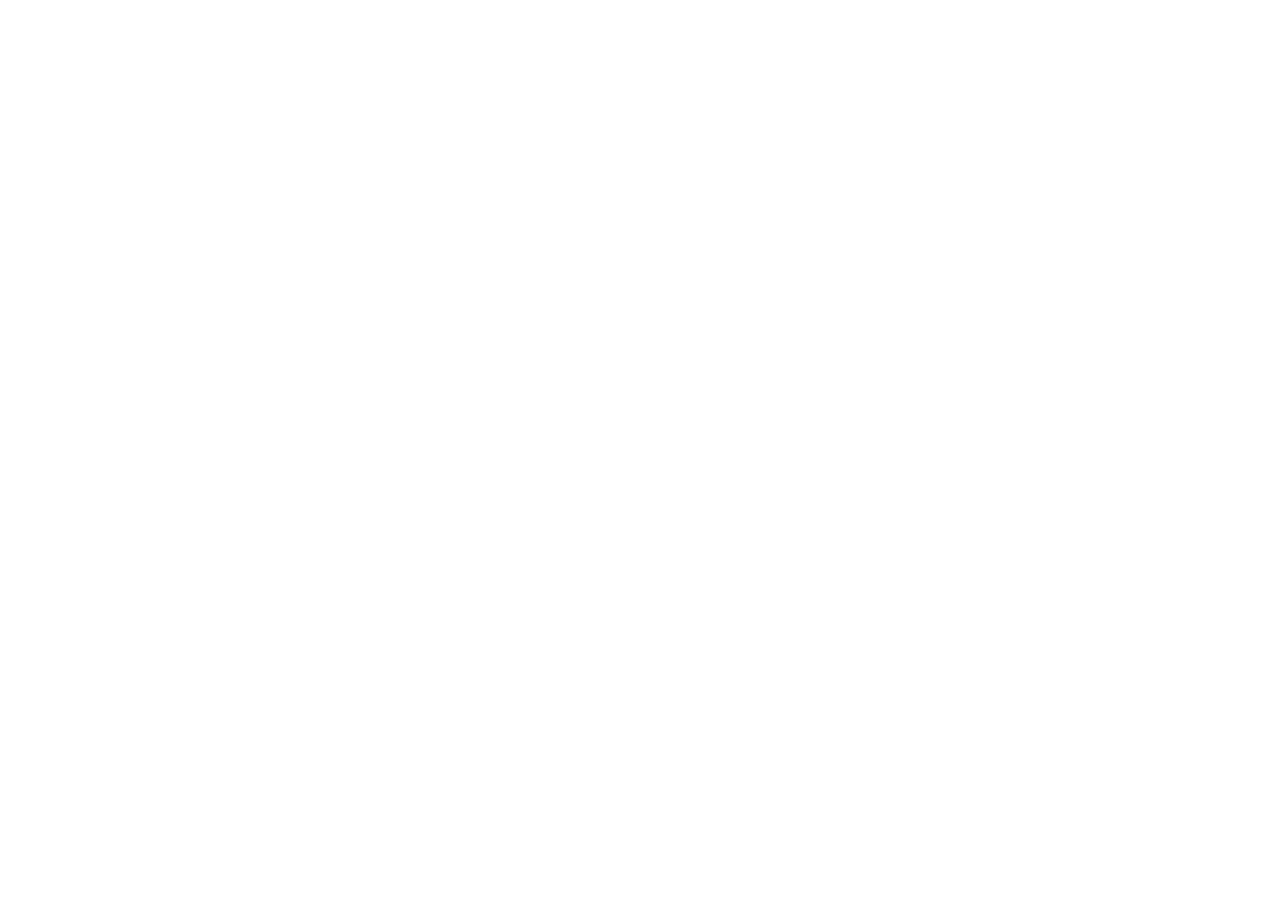
==== commit 67b6061e: "Refactor index.html for layout and branding updates Updated meta tags, styles, and structure for imp" ====
--- a/index.html
+++ b/index.html
@@ -1,773 +1,107 @@
-
 <!DOCTYPE html>
 <html lang="en">
 <head>
   <meta charset="UTF-8">
-  <meta name="viewport" content="width=device-width, initial-scale=1">
-  <meta name="theme-color" content="#123B70">
-
-  <title>DUCES | Business Banking & Corporate Consultancy UAE</title>
-
-  <meta name="description"
-    content="DUCES Consultancy Services provides business banking, finance, company formation, accounting, taxation and corporate support in the UAE.">
-
+  <meta name="viewport" content="width=device-width, initial-scale=1.0">
+  <title>DUCES Consultancy Services | Business Setup & Banking UAE</title>
   <link rel="canonical" href="https://chetan7025.github.io/Duces-Website-V4/">
-
   <link rel="preconnect" href="https://fonts.googleapis.com">
   <link rel="preconnect" href="https://fonts.gstatic.com" crossorigin>
+  <link href="https://fonts.googleapis.com/css2?family=Plus+Jakarta+Sans:wght@300;400;500;600;700&display=swap" rel="stylesheet">
+  
+  <style>
+    :root {
+      --primary: #0A192F;
+      --primary-light: #1E3A8A;
+      --accent: #C5A059;
+      --text-main: #334155;
+      --text-light: #64748B;
+      --bg-light: #F8FAFC;
+      --white: #FFFFFF;
+      --border-color: #E2E8F0;
+    }
 
-  <link href="https://fonts.googleapis.com/css2?family=DM+Sans:wght@400;500;600;700&family=Manrope:wght@400;500;600;700;800&display=swap"
-    rel="stylesheet">
+    * {
+      box-sizing: border-box;
+      margin: 0;
+      padding: 0;
+      font-family: 'Plus Jakarta Sans', sans-serif;
+    }
 
-  <link rel="stylesheet" href="assets/style.css">
-  <script src="assets/script.js" defer></script>
-</head>
+    body {
+      color: var(--text-main);
+      background-color: var(--white);
+      line-height: 1.6;
+    }
 
-<body>
+    /* Top Announcement Bar */
+    .top-bar {
+      background-color: var(--primary);
+      color: var(--white);
+      font-size: 0.85rem;
+      padding: 8px 5%;
+      display: flex;
+      justify-content: space-between;
+      align-items: center;
+    }
 
-<!-- TOP BAR -->
-<div class="topbar">
-  <div class="container topbar-inner">
-    <span>BUSINESS BANKING · BUSINESS SETUP · CORPORATE SERVICES</span>
-    <a href="mailto:chetanpatil.2798@gmail.com">
-      chetanpatil.2798@gmail.com
-    </a>
-  </div>
-</div>
+    .top-bar a {
+      color: var(--accent);
+      text-decoration: none;
+    }
 
-<!-- HEADER -->
-<header class="site-header">
-  <div class="container nav-wrap">
+    /* Header & Navigation */
+    header {
+      background: var(--white);
+      border-bottom: 1px solid var(--border-color);
+      position: sticky;
+      top: 0;
+      z-index: 1000;
+    }
 
-    <a href="index.html" class="brand">
-      <img src="assets/duces-logo.jpg" alt="DUCES Consultancy Services">
-    </a>
+    .nav-container {
+      max-width: 1200px;
+      margin: 0 auto;
+      padding: 15px 5%;
+      display: flex;
+      justify-content: space-between;
+      align-items: center;
+    }
 
-    <button class="menu-toggle"
-      type="button"
-      aria-label="Open navigation"
-      aria-expanded="false">
-      <span></span>
-      <span></span>
-      <span></span>
-    </button>
+    .logo img {
+      height: 40px;
+      object-fit: contain;
+    }
 
-    <nav class="nav-links" aria-label="Main navigation">
-      <a href="#home">Home</a>
-      <a href="#about">About</a>
-      <a href="#banking">Banking & Finance</a>
-      <a href="#setup">Business Setup</a>
-      <a href="#tax">Accounting & Tax</a>
-      <a href="#corporate">PRO Services</a>
-      <a href="#contact" class="nav-cta">Contact Us</a>
-    </nav>
+    nav a {
+      margin-left: 20px;
+      text-decoration: none;
+      color: var(--text-main);
+      font-weight: 500;
+      font-size: 0.95rem;
+      transition: color 0.2s;
+    }
 
-  </div>
-</header>
+    nav a:hover {
+      color: var(--accent);
+    }
 
-<main>
+    /* Hero Section */
+    .hero {
+      background: linear-gradient(135deg, #0A192F 0%, #172554 100%);
+      color: var(--white);
+      padding: 80px 5%;
+    }
 
-<!-- HERO -->
-<section class="hero" id="home">
-  <div class="container hero-grid">
+    .hero-grid {
+      max-width: 1200px;
+      margin: 0 auto;
+      display: grid;
+      grid-template-columns: 1fr 1fr;
+      gap: 50px;
+      align-items: center;
+    }
 
-    <div class="hero-copy">
-
-      <p class="eyebrow">BUSINESS. BANKING. BEYOND.</p>
-
-      <h1>
-        Build Your Business.
-        <span>Move Forward With Clarity.</span>
-      </h1>
-
-      <p class="hero-lead">
-        Practical guidance and coordinated support for important
-        business decisions in the UAE — from banking and finance
-        to company setup, taxation and corporate services.
-      </p>
-
-      <div class="hero-actions">
-        <a href="#contact" class="btn btn-primary">
-          Discuss Your Requirements →
-        </a>
-
-        <a href="https://wa.me/971505356966"
-           target="_blank"
-           rel="noopener noreferrer"
-           class="btn btn-outline">
-          Talk on WhatsApp
-        </a>
-      </div>
-
-      <div class="hero-points">
-        <span>Practical guidance</span>
-        <span>Connected business support</span>
-        <span>Clear communication</span>
-      </div>
-
-    </div>
-
-    <div class="hero-visual">
-      <img
-        src="assets/duces-hero.jpg"
-        alt="Dubai International Financial Centre business district"
-        fetchpriority="high">
-
-      <div class="visual-note">
-        <strong>DUCES</strong>
-        <div>
-          <b>Business support, connected.</b>
-          <small>From planning to ongoing requirements.</small>
-        </div>
-      </div>
-    </div>
-
-  </div>
-</section>
-
-<!-- QUICK SERVICE NAVIGATION -->
-<section class="quick-links">
-  <div class="container quick-grid">
-
-    <a href="#banking">
-      <small>01 / BANKING</small>
-      <strong>Business Banking</strong>
-      <span>Account assistance →</span>
-    </a>
-
-    <a href="#finance">
-      <small>02 / FINANCE</small>
-      <strong>Business Finance</strong>
-      <span>Finance enquiries →</span>
-    </a>
-
-    <a href="#setup">
-      <small>03 / FORMATION</small>
-      <strong>Company Formation</strong>
-      <span>UAE business setup →</span>
-    </a>
-
-    <a href="#tax">
-      <small>04 / COMPLIANCE</small>
-      <strong>Tax & Accounting</strong>
-      <span>Business compliance →</span>
-    </a>
-
-  </div>
-</section>
-
-<!-- ABOUT -->
-<section class="section" id="about">
-  <div class="container split">
-
-    <div>
-      <p class="eyebrow">ABOUT DUCES</p>
-      <h2>Business Decisions Deserve a Clear Path.</h2>
-    </div>
-
-    <div class="body-copy">
-      <p>
-        DUCES Consultancy Services supports entrepreneurs,
-        business owners and growing companies with practical
-        coordination across banking, finance, company formation
-        and corporate requirements in the UAE.
-      </p>
-
-      <p>
-        We begin by understanding your business, identifying
-        relevant requirements, organising documentation and
-        coordinating the next steps with appropriate providers.
-      </p>
-
-      <a href="#contact" class="text-link">
-        Start a Conversation →
-      </a>
-    </div>
-
-  </div>
-</section>
-
-<!-- SERVICES -->
-<section class="section section-soft" id="services">
-  <div class="container">
-
-    <div class="section-heading">
-      <p class="eyebrow">OUR SERVICES</p>
-      <h2>Support Across Your Business Journey</h2>
-      <p>
-        Connected services, approached with clarity and attention
-        to your business requirements.
-      </p>
-    </div>
-
-    <div class="service-grid">
-
-      <article class="service-card">
-        <span class="card-no">01</span>
-        <h3>Business Banking</h3>
-        <p>
-          Guidance on business account requirements,
-          documentation and application coordination.
-        </p>
-        <a href="business-bank-account.html">Explore Banking →</a>
-      </article>
-
-      <article class="service-card">
-        <span class="card-no">02</span>
-        <h3>Business Finance</h3>
-        <p>
-          Initial requirement assessment and coordination
-          for suitable business finance options.
-        </p>
-        <a href="business-loan.html">Explore Finance →</a>
-      </article>
-
-      <article class="service-card">
-        <span class="card-no">03</span>
-        <h3>Business Setup</h3>
-        <p>
-          Company formation planning, jurisdiction options
-          and setup documentation support.
-        </p>
-        <a href="business-setup.html">Explore Setup →</a>
-      </article>
-
-      <article class="service-card">
-        <span class="card-no">04</span>
-        <h3>Accounting & Bookkeeping</h3>
-        <p>
-          Bookkeeping coordination and accounting support
-          for organised business records.
-        </p>
-        <a href="accounting-bookkeeping.html">Explore Accounting →</a>
-      </article>
-
-      <article class="service-card">
-        <span class="card-no">05</span>
-        <h3>VAT & Corporate Tax</h3>
-        <p>
-          Support for understanding tax registration,
-          filing and compliance requirements.
-        </p>
-        <a href="vat-corporate-tax.html">Explore Tax Services →</a>
-      </article>
-
-      <article class="service-card">
-        <span class="card-no">06</span>
-        <h3>PRO & Corporate Services</h3>
-        <p>
-          Coordination support for documentation,
-          visa processes and corporate formalities.
-        </p>
-        <a href="pro-visa-services.html">Explore PRO Services →</a>
-      </article>
-
-    </div>
-  </div>
-</section>
-
-<!-- BANKING -->
-<section class="section banking-section" id="banking">
-  <div class="container split">
-
-    <div>
-      <p class="eyebrow eyebrow-light">BUSINESS BANKING</p>
-
-      <h2>Prepare Your Business for Its Banking Journey.</h2>
-
-      <p>
-        Understand typical requirements before beginning
-        a business account application. We help organise
-        information and documentation relevant to your
-        company profile.
-      </p>
-
-      <ul class="check-list">
-        <li>Business profile and activity overview</li>
-        <li>Trade licence and company documents</li>
-        <li>Shareholder and signatory information</li>
-        <li>Business model and supporting records</li>
-      </ul>
-
-      <a href="business-bank-account.html"
-         class="btn btn-light">
-        Business Bank Account Support →
-      </a>
-
-      <p class="fine-print">
-        Account opening is subject to the financial institution's
-        policies, due diligence and final approval. DUCES does
-        not guarantee account approval.
-      </p>
-    </div>
-
-    <div class="banking-panel">
-      <p class="panel-kicker">BANKING SUPPORT</p>
-      <h3>Understand the Key Stages</h3>
-
-      <div class="stage">
-        <b>01</b>
-        <div>
-          <strong>Initial Understanding</strong>
-          <small>Discuss your company, activity and banking needs.</small>
-        </div>
-      </div>
-
-      <div class="stage">
-        <b>02</b>
-        <div>
-          <strong>Requirement Review</strong>
-          <small>Identify likely documents and information required.</small>
-        </div>
-      </div>
-
-      <div class="stage">
-        <b>03</b>
-        <div>
-          <strong>Application Coordination</strong>
-          <small>Coordinate the next steps with the relevant provider.</small>
-        </div>
-      </div>
-
-      <div class="stage">
-        <b>04</b>
-        <div>
-          <strong>Provider Review</strong>
-          <small>The institution conducts its own checks and decision.</small>
-        </div>
-      </div>
-
-    </div>
-  </div>
-</section>
-
-<!-- FINANCE -->
-<section class="section" id="finance">
-  <div class="container split">
-
-    <div>
-      <p class="eyebrow">BUSINESS FINANCE</p>
-      <h2>Explore Finance With a Realistic View of Eligibility.</h2>
-
-      <p>
-        Business lending decisions depend on company activity,
-        financial performance, banking history, liabilities
-        and the lender's criteria.
-      </p>
-
-      <a href="business-loan.html" class="text-link">
-        Discuss Business Finance →
-      </a>
-    </div>
-
-    <div class="feature-list">
-
-      <div>
-        <b>01</b>
-        <span>
-          <strong>Business Loan Enquiries</strong>
-          <small>Understand common financial and documentation requirements.</small>
-        </span>
-      </div>
-
-      <div>
-        <b>02</b>
-        <span>
-          <strong>Property & Mortgage Finance</strong>
-          <small>Discuss broad requirements for property finance enquiries.</small>
-        </span>
-      </div>
-
-      <div>
-        <b>03</b>
-        <span>
-          <strong>Payment Solutions</strong>
-          <small>Explore POS, SoftPOS and payment gateway coordination.</small>
-        </span>
-      </div>
-
-    </div>
-  </div>
-</section>
-
-<!-- BUSINESS SETUP -->
-<section class="section section-soft" id="setup">
-  <div class="container">
-
-    <div class="section-heading">
-      <p class="eyebrow">BUSINESS SETUP</p>
-      <h2>Choose a Setup Route With the Full Picture in Mind.</h2>
-      <p>
-        The right structure depends on your activity,
-        ownership, visa needs, premises and operating plans.
-      </p>
-    </div>
-
-    <div class="setup-grid">
-
-      <article>
-        <span class="card-no">01 / FREE ZONE</span>
-        <h3>Free Zone Company</h3>
-        <p>
-          Consider activity permissions, ownership,
-          visa allocation, premises and current package terms.
-        </p>
-      </article>
-
-      <article>
-        <span class="card-no">02 / MAINLAND</span>
-        <h3>Mainland Company</h3>
-        <p>
-          Review activity requirements, legal form,
-          premises and external approvals.
-        </p>
-      </article>
-
-      <article>
-        <span class="card-no">03 / EXISTING BUSINESS</span>
-        <h3>Corporate Changes</h3>
-        <p>
-          Discuss amendments, renewals and related
-          documentation for existing companies.
-        </p>
-      </article>
-
-    </div>
-
-    <p class="section-footnote">
-      Licensing requirements, costs and permitted activities
-      vary by authority and business activity.
-    </p>
-
-  </div>
-</section>
-
-<!-- TAX -->
-<section class="section" id="tax">
-  <div class="container split">
-
-    <div>
-      <p class="eyebrow">ACCOUNTING & TAX</p>
-      <h2>Keep Your Business Records and Obligations in View.</h2>
-
-      <p>
-        Organised records support better business decisions
-        and help businesses prepare for applicable reporting
-        and compliance requirements.
-      </p>
-
-      <a href="accounting-bookkeeping.html" class="text-link">
-        Discuss Accounting & Tax →
-      </a>
-    </div>
-
-    <div class="feature-list">
-
-      <div>
-        <b>01</b>
-        <span>
-          <strong>Bookkeeping</strong>
-          <small>Recording and organisation of business transactions.</small>
-        </span>
-      </div>
-
-      <div>
-        <b>02</b>
-        <span>
-          <strong>VAT Support</strong>
-          <small>Registration and return filing coordination where applicable.</small>
-        </span>
-      </div>
-
-      <div>
-        <b>03</b>
-        <span>
-          <strong>Corporate Tax</strong>
-          <small>Support to understand registration and filing requirements.</small>
-        </span>
-      </div>
-
-    </div>
-  </div>
-</section>
-
-<!-- PROCESS -->
-<section class="section process-section">
-  <div class="container">
-
-    <div class="section-heading">
-      <p class="eyebrow">HOW WE WORK</p>
-      <h2>A Straightforward Process</h2>
-      <p>Understand first. Organise next. Coordinate with clarity.</p>
-    </div>
-
-    <div class="process-grid">
-
-      <article>
-        <b>01</b>
-        <h3>Consultation</h3>
-        <p>Understand your business and desired outcome.</p>
-      </article>
-
-      <article>
-        <b>02</b>
-        <h3>Assessment</h3>
-        <p>Identify requirements and possible next steps.</p>
-      </article>
-
-      <article>
-        <b>03</b>
-        <h3>Documentation</h3>
-        <p>Organise the information and documents required.</p>
-      </article>
-
-      <article>
-        <b>04</b>
-        <h3>Coordination</h3>
-        <p>Coordinate with relevant providers and clarify progress.</p>
-      </article>
-
-    </div>
-  </div>
-</section>
-
-<!-- WHY DUCES -->
-<section class="section section-soft">
-  <div class="container">
-
-    <div class="section-heading">
-      <p class="eyebrow">WHY DUCES</p>
-      <h2>Clarity Over Unnecessary Complexity.</h2>
-    </div>
-
-    <div class="principles">
-      <article>
-        <strong>Practical Guidance</strong>
-        <span>Understand requirements and realistic next steps.</span>
-      </article>
-
-      <article>
-        <strong>Connected Support</strong>
-        <span>Discuss related business needs through one point of contact.</span>
-      </article>
-
-      <article>
-        <strong>Transparent Communication</strong>
-        <span>Clear expectations about scope and third-party decisions.</span>
-      </article>
-    </div>
-
-  </div>
-</section>
-
-<!-- FAQ -->
-<section class="section">
-  <div class="container">
-
-    <div class="section-heading">
-      <p class="eyebrow">COMMON QUESTIONS</p>
-      <h2>Frequently Asked Questions</h2>
-    </div>
-
-    <div class="faq-list">
-
-      <details>
-        <summary>Can DUCES guarantee a business bank account?</summary>
-        <p>
-          No. Financial institutions conduct their own due diligence
-          and make independent decisions. DUCES can help explain
-          requirements and coordinate documentation, but cannot
-          guarantee approval.
-        </p>
-      </details>
-
-      <details>
-        <summary>Can you help compare Free Zone and Mainland?</summary>
-        <p>
-          We can discuss activity, ownership, visa and premises
-          requirements. Final eligibility and licensing terms
-          are confirmed by the relevant authority.
-        </p>
-      </details>
-
-      <details>
-        <summary>Do you support existing UAE companies?</summary>
-        <p>
-          Yes. Contact us about banking, finance enquiries,
-          accounting, tax, documentation and corporate services.
-        </p>
-      </details>
-
-      <details>
-        <summary>What should I share for an initial consultation?</summary>
-        <p>
-          Start with your business activity, whether the company
-          is new or existing, the service you need and your
-          preferred contact details.
-        </p>
-      </details>
-
-    </div>
-  </div>
-</section>
-
-<!-- CONTACT -->
-<section class="contact-section" id="contact">
-  <div class="container contact-grid">
-
-    <div>
-      <p class="eyebrow">LET'S DISCUSS</p>
-      <h2>Tell Us What Your Business Needs Next.</h2>
-
-      <p>
-        Share a few details and the DUCES team can get back
-        to you to understand your requirement.
-      </p>
-
-      <div class="contact-detail">
-        <span>EMAIL</span>
-        <a href="mailto:chetanpatil.2798@gmail.com">
-          chetanpatil.2798@gmail.com
-        </a>
-      </div>
-
-      <div class="contact-detail">
-        <span>PHONE / WHATSAPP</span>
-        <a href="https://wa.me/971505356966">
-          +971 50 535 6966
-        </a>
-      </div>
-
-      <a href="https://wa.me/971505356966"
-         target="_blank"
-         rel="noopener noreferrer"
-         class="btn btn-outline">
-        Message on WhatsApp →
-      </a>
-    </div>
-
-    <form class="contact-form"
-      action="https://formsubmit.co/chetanpatil.2798@gmail.com"
-      method="POST">
-
-      <input type="hidden" name="_subject"
-        value="New DUCES Website Enquiry – V4">
-
-      <input type="hidden" name="_template" value="table">
-      <input type="hidden" name="_captcha" value="true">
-
-      <input type="hidden" name="_next"
-        value="https://chetan7025.github.io/Duces-Website-V4/thank-you.html">
-
-      <div class="form-row">
-        <label>
-          Your Name
-          <input type="text" name="name"
-            autocomplete="name" required>
-        </label>
-
-        <label>
-          Phone / WhatsApp
-          <input type="tel" name="phone"
-            autocomplete="tel" required>
-        </label>
-      </div>
-
-      <label>
-        Email Address
-        <input type="email" name="email"
-          autocomplete="email" required>
-      </label>
-
-      <label>
-        What do you need help with?
-        <select name="service" required>
-          <option value="">Select a service</option>
-          <option>Business Bank Account</option>
-          <option>Business Finance / Loan</option>
-          <option>Mortgage Finance</option>
-          <option>Company Formation</option>
-          <option>Accounting & Bookkeeping</option>
-          <option>VAT / Corporate Tax</option>
-          <option>PRO & Visa Services</option>
-          <option>Other Business Requirement</option>
-        </select>
-      </label>
-
-      <label>
-        Briefly Describe Your Requirement
-        <textarea name="message" rows="4"></textarea>
-      </label>
-
-      <label class="consent">
-        <input type="checkbox"
-          name="privacy_consent"
-          value="Agreed" required>
-        <span>
-          I agree that DUCES may contact me about this enquiry
-          and have read the
-          <a href="privacy-policy.html">Privacy Policy</a>.
-        </span>
-      </label>
-
-      <button type="submit" class="btn btn-primary submit-btn">
-        Submit Enquiry →
-      </button>
-
-      <p class="form-note">
-        Do not include passwords, card details or other
-        unnecessary sensitive information.
-      </p>
-
-    </form>
-  </div>
-</section>
-
-</main>
-
-<!-- FOOTER -->
-<footer class="site-footer">
-  <div class="container footer-main">
-
-    <div>
-      <img src="assets/duces-logo.jpg"
-        alt="DUCES Consultancy Services"
-        class="footer-logo">
-
-      <p>
-        Business banking, setup and corporate consultancy
-        support in the UAE.
-      </p>
-    </div>
-
-    <div>
-      <strong>Explore</strong>
-      <a href="#banking">Banking & Finance</a>
-      <a href="#setup">Business Setup</a>
-      <a href="#tax">Accounting & Tax</a>
-      <a href="#corporate">PRO Services</a>
-    </div>
-
-    <div>
-      <strong>Contact</strong>
-      <a href="mailto:chetanpatil.2798@gmail.com">
-        chetanpatil.2798@gmail.com
-      </a>
-      <a href="tel:+971505356966">+971 50 535 6966</a>
-      <a href="https://wa.me/971505356966">WhatsApp</a>
-    </div>
-
-  </div>
-
-  <div class="container footer-bottom">
-    <span>
-      © <span id="year"></span> DUCES Consultancy Services.
-      All rights reserved.
-    </span>
-
-    <a href="privacy-policy.html">Privacy Policy</a>
-  </div>
-</footer>
-
-</body>
-</html>
+    .hero-tag {
+      color: var(--accent);
+      font-
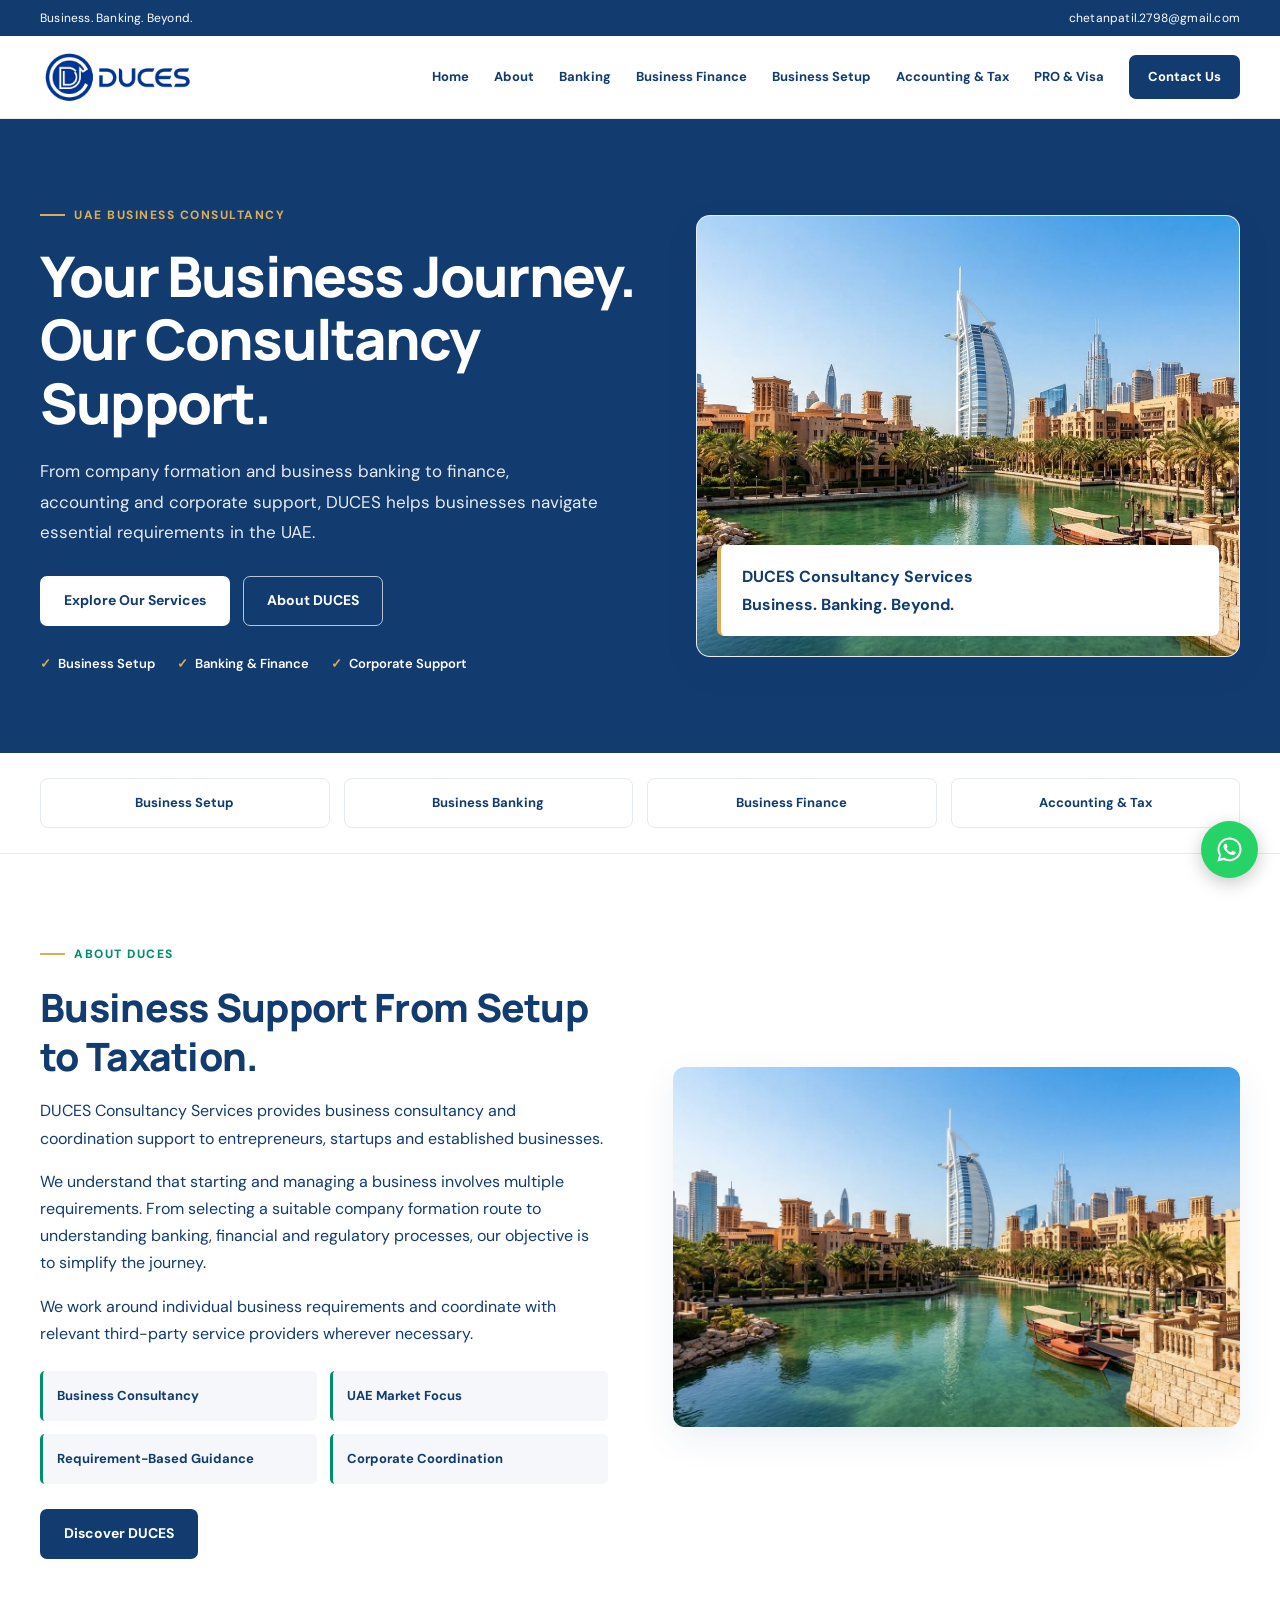
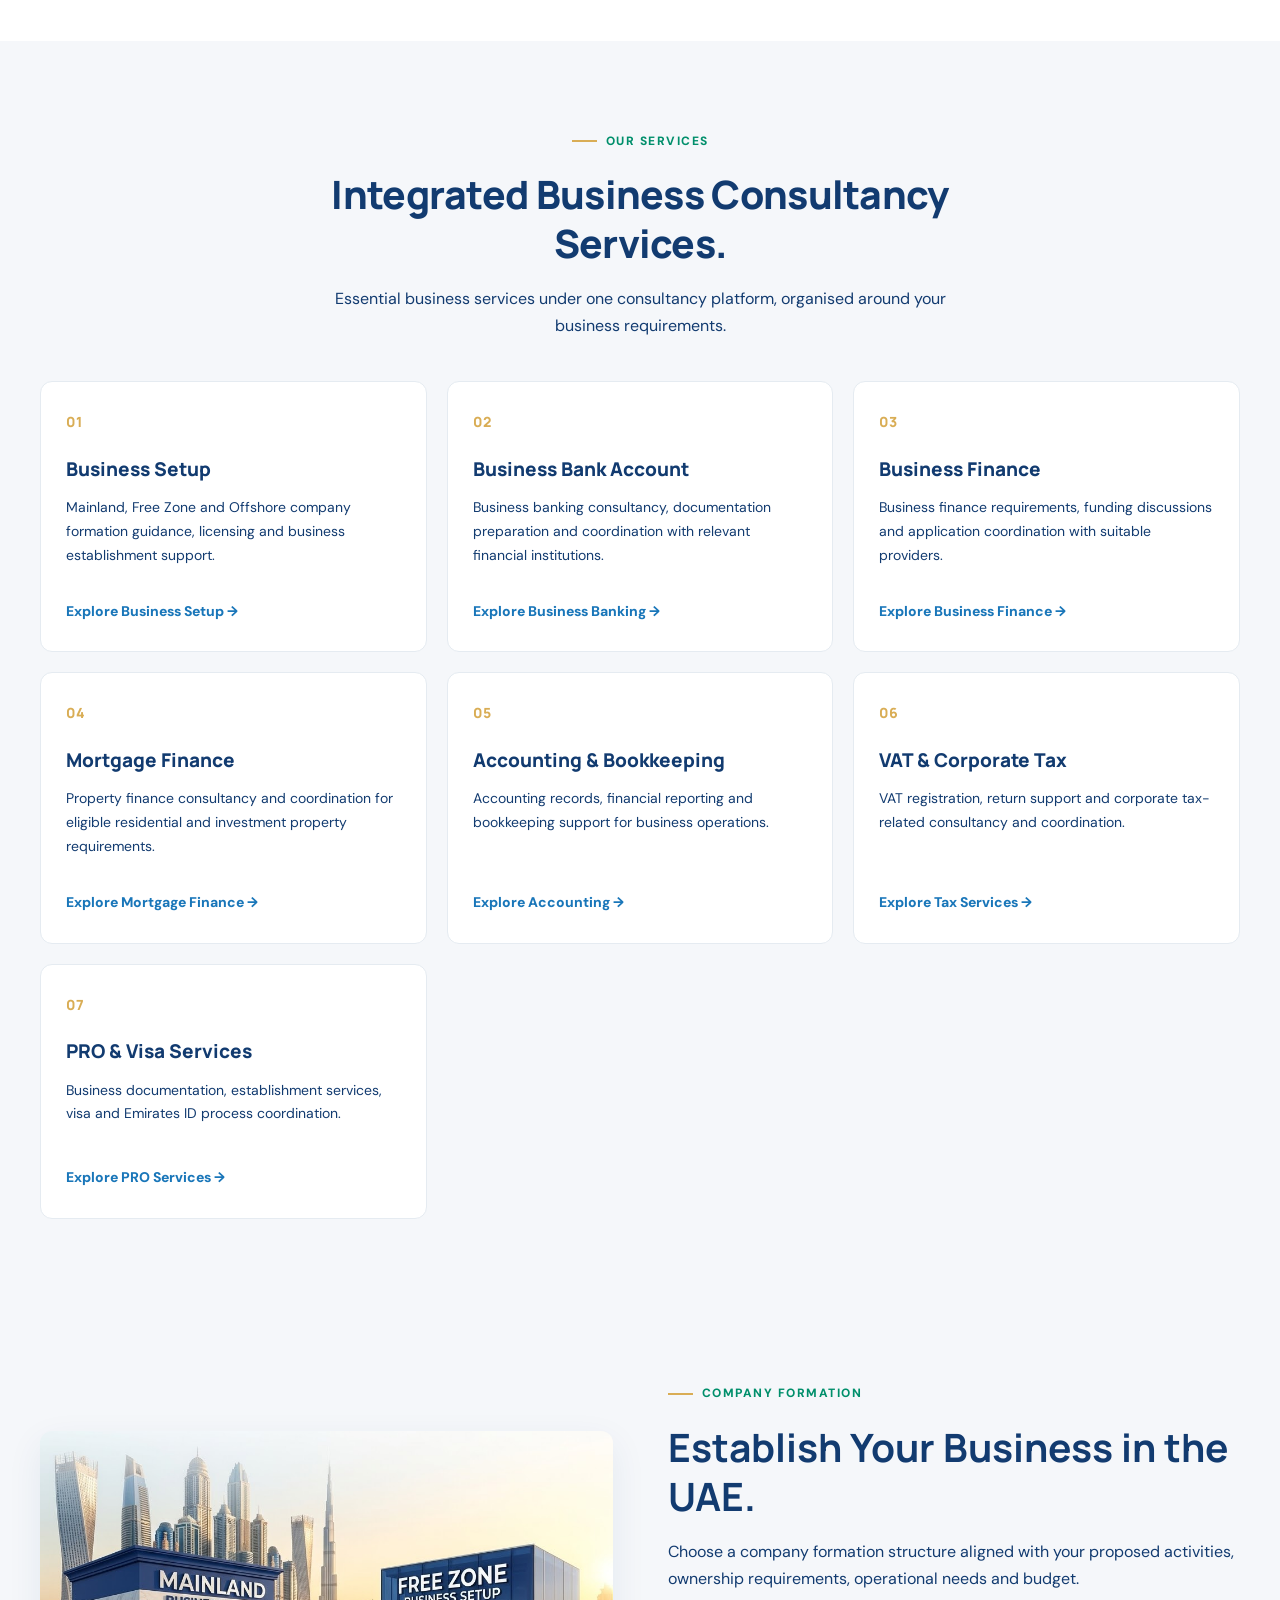
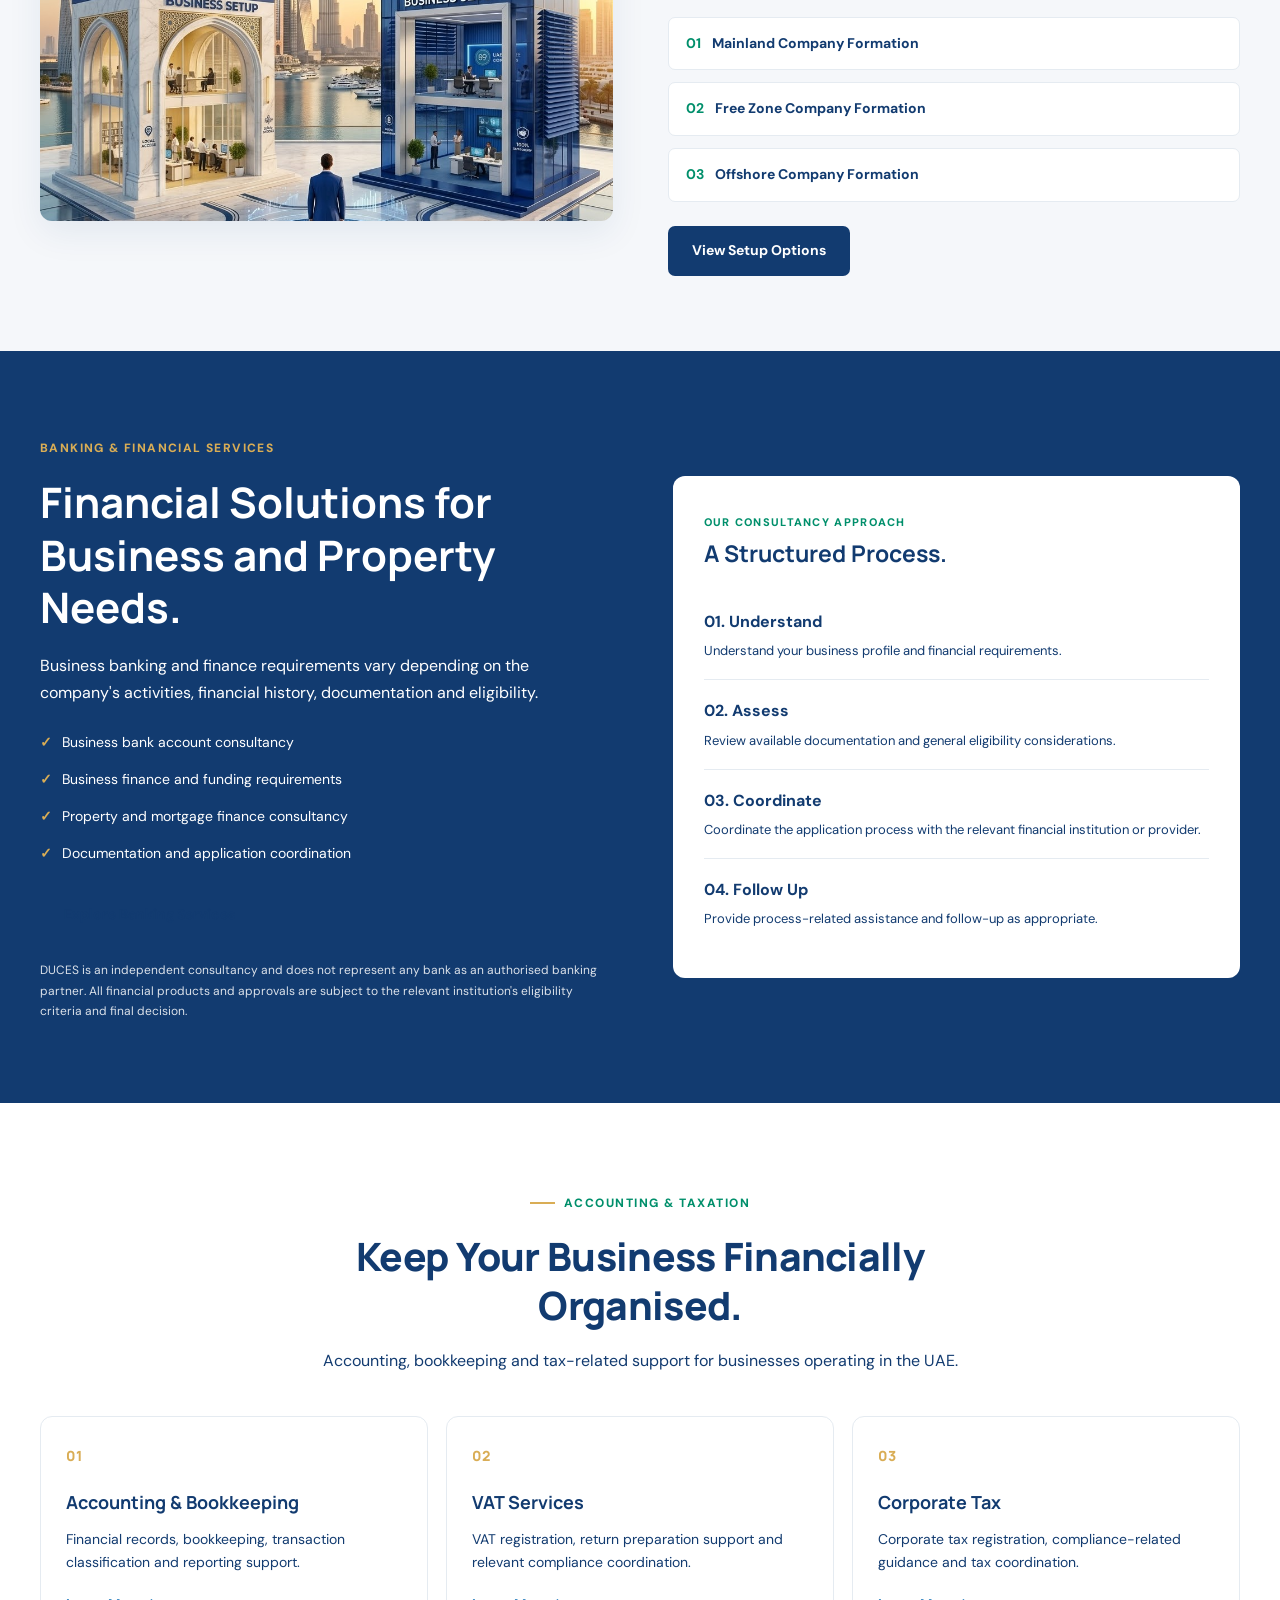
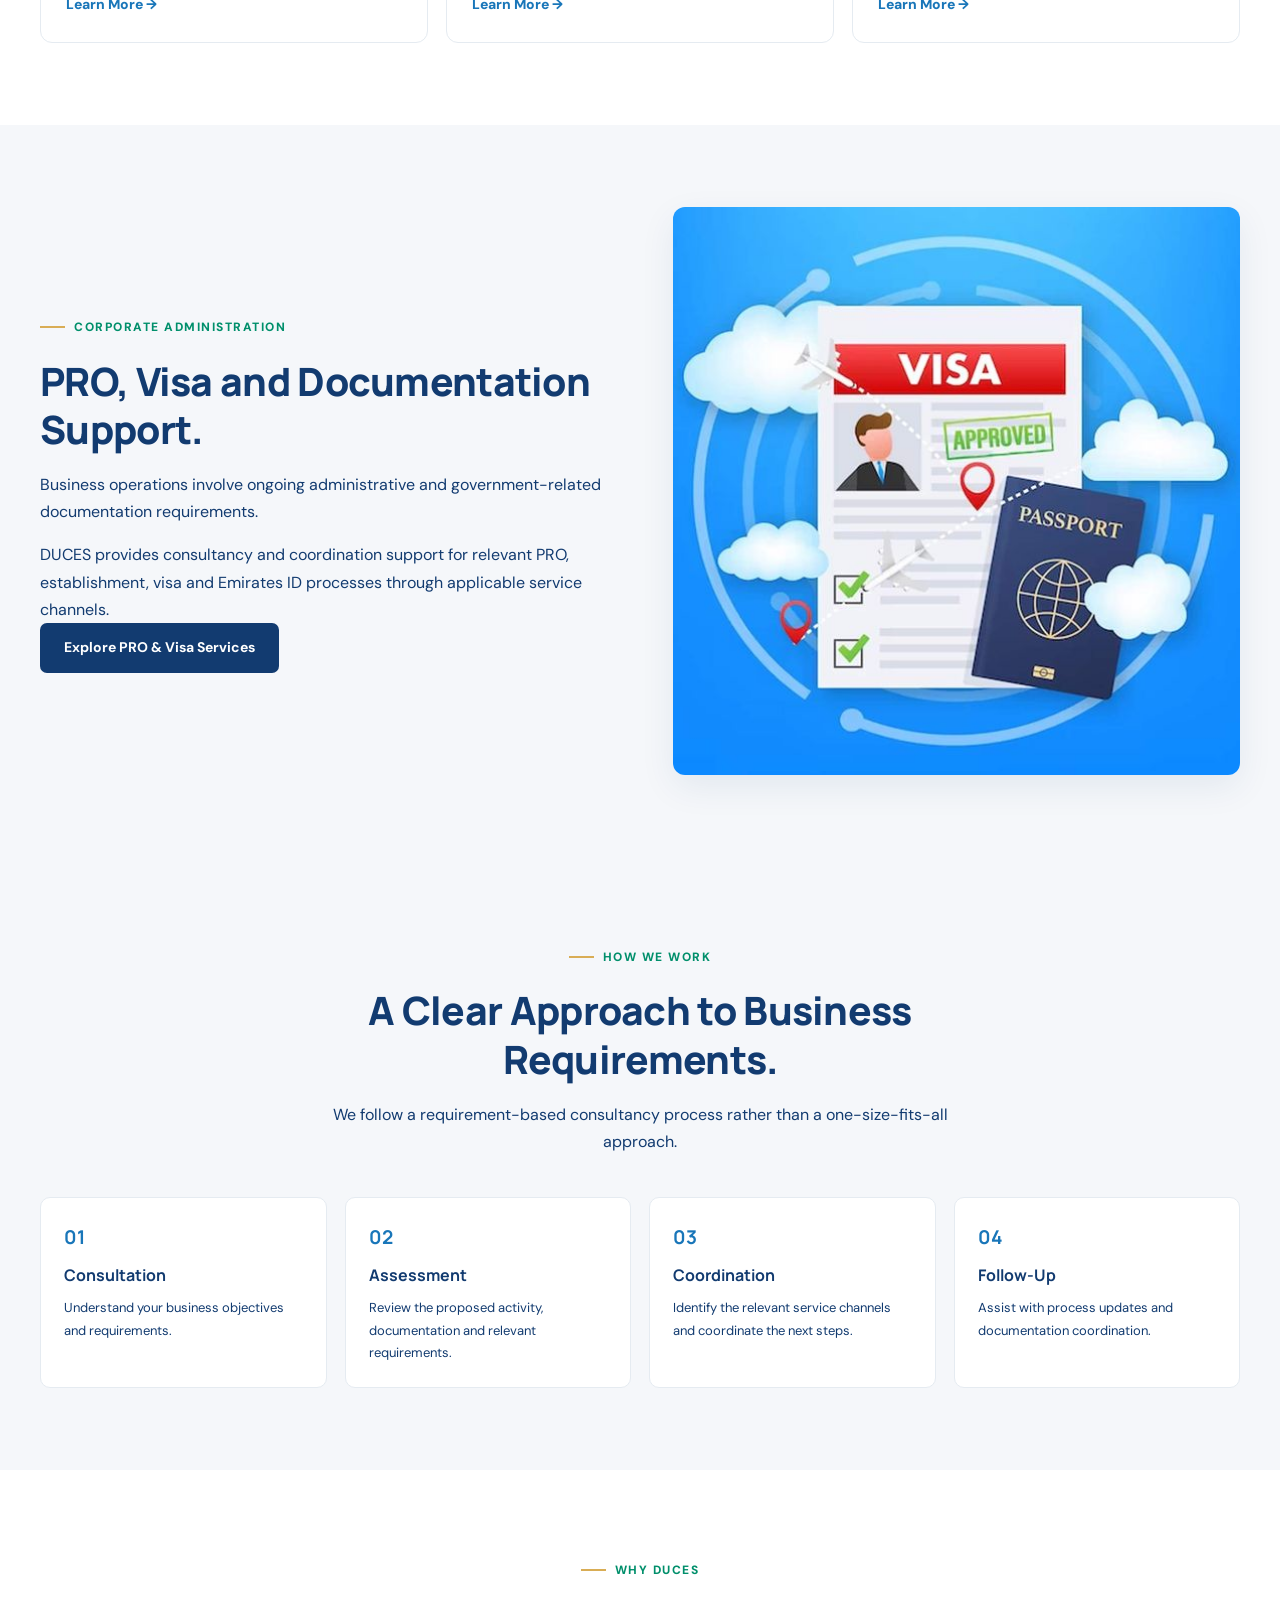
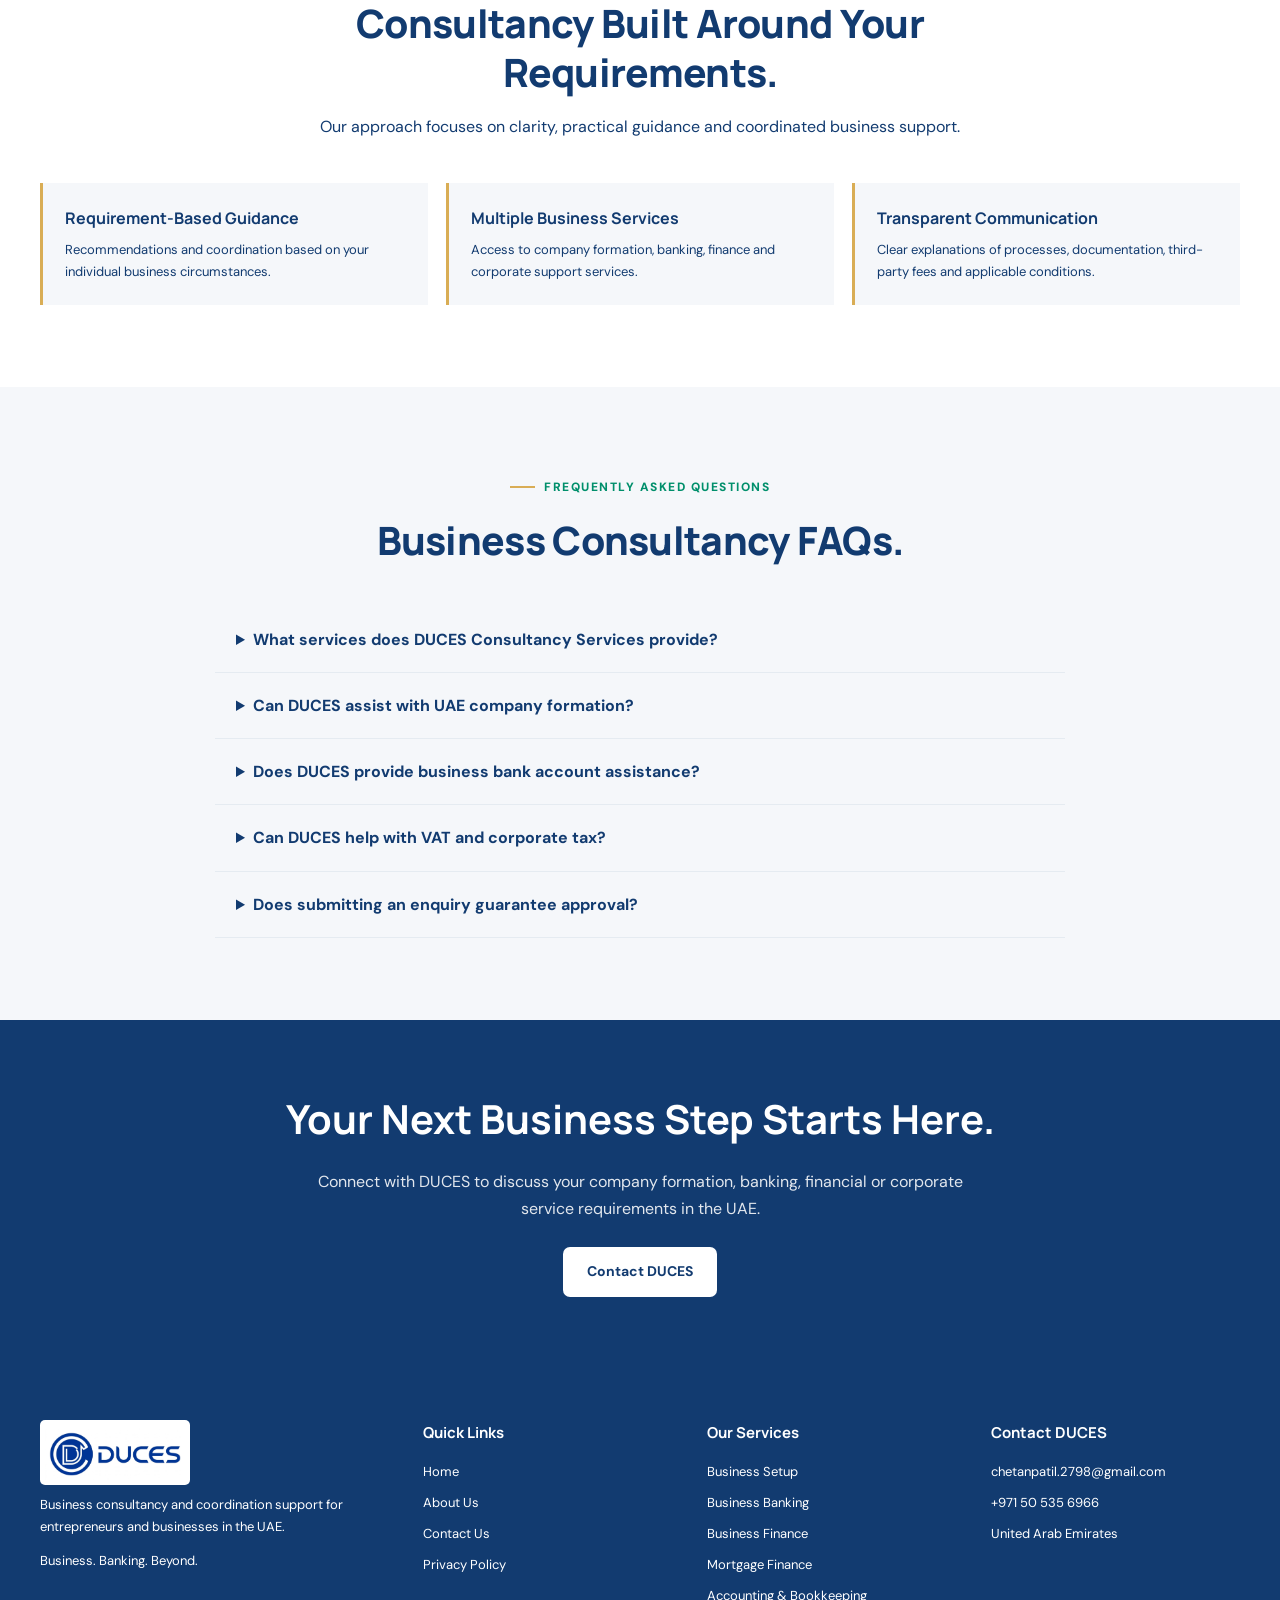
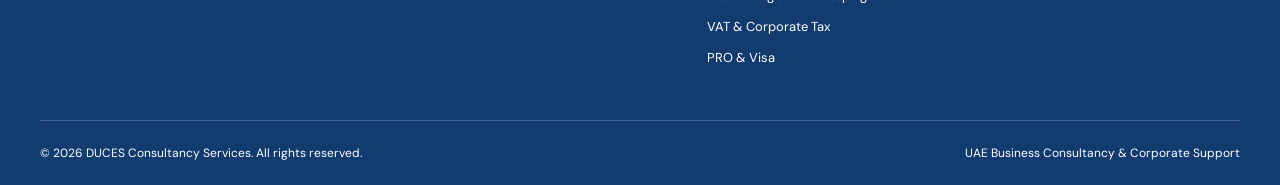
==== commit cab2fe1b: "Update fmt.Println message from 'Hello' to 'Goodbye'" ====
--- a/index.html
+++ b/index.html
@@ -1,107 +1,1353 @@
+
 <!DOCTYPE html>
 <html lang="en">
 <head>
   <meta charset="UTF-8">
   <meta name="viewport" content="width=device-width, initial-scale=1.0">
-  <title>DUCES Consultancy Services | Business Setup & Banking UAE</title>
+
+  <title>DUCES Consultancy Services | UAE Business Setup, Banking & Finance</title>
+
+  <meta name="description" content="DUCES Consultancy Services provides UAE business setup, corporate banking consultancy, business finance, mortgage finance, accounting, VAT, corporate tax and PRO services.">
+
+  <meta name="keywords" content="UAE business setup, Dubai business consultancy, business bank account UAE, business finance Dubai, VAT UAE, corporate tax UAE, PRO services Dubai">
+
+  <meta name="robots" content="index, follow">
+
   <link rel="canonical" href="https://chetan7025.github.io/Duces-Website-V4/">
+
   <link rel="preconnect" href="https://fonts.googleapis.com">
   <link rel="preconnect" href="https://fonts.gstatic.com" crossorigin>
-  <link href="https://fonts.googleapis.com/css2?family=Plus+Jakarta+Sans:wght@300;400;500;600;700&display=swap" rel="stylesheet">
-  
+
+  <link href="https://fonts.googleapis.com/css2?family=DM+Sans:wght@400;500;600;700&family=Manrope:wght@400;500;600;700;800&display=swap" rel="stylesheet">
+
+  <link rel="stylesheet" href="assets/style.css">
+
   <style>
     :root {
-      --primary: #0A192F;
-      --primary-light: #1E3A8A;
-      --accent: #C5A059;
-      --text-main: #334155;
-      --text-light: #64748B;
-      --bg-light: #F8FAFC;
+      --royal-blue: #123B70;
+      --corporate-blue: #1976B9;
+      --emerald-green: #008F6B;
+      --champagne-gold: #D9AD55;
       --white: #FFFFFF;
-      --border-color: #E2E8F0;
-    }
-
-    * {
-      box-sizing: border-box;
-      margin: 0;
-      padding: 0;
-      font-family: 'Plus Jakarta Sans', sans-serif;
-    }
-
-    body {
-      color: var(--text-main);
-      background-color: var(--white);
-      line-height: 1.6;
-    }
-
-    /* Top Announcement Bar */
-    .top-bar {
-      background-color: var(--primary);
+      --light-bg: #F5F7FA;
+      --soft-silver: #E5EBF1;
+    }
+
+    /* HOMEPAGE HERO */
+
+    .hero {
+      position: relative;
+      overflow: hidden;
+      padding: 78px 0;
+      background: var(--royal-blue);
+    }
+
+    .hero-grid {
+      grid-template-columns: 1.05fr 0.95fr;
+      gap: 55px;
+    }
+
+    .hero .eyebrow {
+      color: var(--champagne-gold);
+    }
+
+    .hero h1 {
       color: var(--white);
-      font-size: 0.85rem;
-      padding: 8px 5%;
-      display: flex;
-      justify-content: space-between;
-      align-items: center;
-    }
-
-    .top-bar a {
-      color: var(--accent);
-      text-decoration: none;
-    }
-
-    /* Header & Navigation */
-    header {
+      font-size: clamp(38px, 4.5vw, 56px);
+    }
+
+    .hero-lead {
+      color: rgba(255,255,255,.9);
+    }
+
+    .hero-points {
+      color: var(--white);
+    }
+
+    .hero-points span::before {
+      color: var(--champagne-gold);
+    }
+
+    .hero .btn-primary {
+      color: var(--royal-blue);
       background: var(--white);
-      border-bottom: 1px solid var(--border-color);
-      position: sticky;
-      top: 0;
-      z-index: 1000;
-    }
-
-    .nav-container {
-      max-width: 1200px;
-      margin: 0 auto;
-      padding: 15px 5%;
-      display: flex;
-      justify-content: space-between;
-      align-items: center;
-    }
-
-    .logo img {
-      height: 40px;
-      object-fit: contain;
-    }
-
-    nav a {
-      margin-left: 20px;
-      text-decoration: none;
-      color: var(--text-main);
-      font-weight: 500;
-      font-size: 0.95rem;
-      transition: color 0.2s;
-    }
-
-    nav a:hover {
-      color: var(--accent);
-    }
-
-    /* Hero Section */
-    .hero {
-      background: linear-gradient(135deg, #0A192F 0%, #172554 100%);
+    }
+
+    .hero .btn-primary:hover {
       color: var(--white);
-      padding: 80px 5%;
-    }
-
-    .hero-grid {
-      max-width: 1200px;
-      margin: 0 auto;
+      background: var(--emerald-green);
+    }
+
+    .hero .btn-outline {
+      color: var(--white);
+      border-color: rgba(255,255,255,.7);
+    }
+
+    .hero .btn-outline:hover {
+      color: var(--royal-blue);
+      background: var(--white);
+    }
+
+    .hero-visual {
+      border: 1px solid rgba(255,255,255,.15);
+    }
+
+    .hero-visual img {
+      height: 440px;
+    }
+
+    /* INTRODUCTION */
+
+    .intro-image {
+      min-height: 360px;
+      overflow: hidden;
+      border-radius: 12px;
+      box-shadow: var(--shadow);
+    }
+
+    .intro-image img {
+      width: 100%;
+      height: 100%;
+      min-height: 360px;
+      object-fit: cover;
+    }
+
+    .intro-points {
       display: grid;
       grid-template-columns: 1fr 1fr;
-      gap: 50px;
+      gap: 13px;
+      margin-top: 24px;
+    }
+
+    .intro-points div {
+      padding: 14px;
+      background: var(--light-bg);
+      border-left: 3px solid var(--emerald-green);
+      border-radius: 5px;
+      font-size: 13px;
+      font-weight: 700;
+    }
+
+    /* SERVICE CARDS */
+
+    .service-card {
+      display: flex;
+      flex-direction: column;
+      min-height: 255px;
+    }
+
+    .service-card .text-link {
+      margin-top: auto;
+      padding-top: 17px;
+    }
+
+    .service-card:hover {
+      border-color: var(--emerald-green);
+    }
+
+    /* BUSINESS SETUP FEATURE */
+
+    .setup-feature {
+      padding: 75px 0;
+      background: var(--light-bg);
+    }
+
+    .setup-feature-grid {
+      display: grid;
+      grid-template-columns: 1fr 1fr;
       align-items: center;
-    }
-
-    .hero-tag {
-      color: var(--accent);
-      font-
+      gap: 55px;
+    }
+
+    .setup-feature-image {
+      overflow: hidden;
+      border-radius: 12px;
+      box-shadow: var(--shadow);
+    }
+
+    .setup-feature-image img {
+      width: 100%;
+      height: 390px;
+      object-fit: cover;
+    }
+
+    .setup-feature h2 {
+      margin-bottom: 18px;
+      font-family: var(--font-heading);
+      font-size: clamp(28px, 3.5vw, 39px);
+      line-height: 1.25;
+    }
+
+    .setup-types {
+      display: grid;
+      gap: 12px;
+      margin: 24px 0;
+    }
+
+    .setup-types div {
+      padding: 14px 17px;
+      background: var(--white);
+      border: 1px solid var(--soft-silver);
+      border-radius: 7px;
+      font-weight: 700;
+      font-size: 14px;
+    }
+
+    .setup-types span {
+      color: var(--emerald-green);
+      margin-right: 8px;
+    }
+
+    /* BANKING FEATURE */
+
+    .banking-section .split {
+      grid-template-columns: 1fr 1fr;
+    }
+
+    .banking-section .btn-outline {
+      color: var(--royal-blue);
+      border-color: var(--royal-blue);
+    }
+
+    .banking-section .btn-outline:hover {
+      color: var(--white);
+      background: var(--royal-blue);
+    }
+
+    /* PROCESS */
+
+    .process-grid {
+      grid-template-columns: repeat(4, 1fr);
+    }
+
+    /* CTA */
+
+    .closing-section {
+      padding: 65px 0;
+      color: var(--white);
+      background: var(--royal-blue);
+      text-align: center;
+    }
+
+    .closing-section h2 {
+      margin-bottom: 15px;
+      color: var(--white);
+      font-family: var(--font-heading);
+      font-size: clamp(28px, 3.5vw, 40px);
+    }
+
+    .closing-section p {
+      max-width: 650px;
+      margin: 0 auto 25px;
+      color: rgba(255,255,255,.88);
+    }
+
+    .closing-section .btn-primary {
+      color: var(--royal-blue);
+      background: var(--white);
+    }
+
+    .closing-section .btn-primary:hover {
+      color: var(--white);
+      background: var(--emerald-green);
+    }
+
+    /* FOOTER LOGO */
+
+    .footer-logo {
+      display: inline-block;
+      width: 150px;
+      margin-bottom: 16px;
+      padding: 5px;
+      background: var(--white);
+      border-radius: 5px;
+    }
+
+    .footer-logo img {
+      width: 100%;
+      height: 58px;
+      object-fit: contain;
+    }
+
+    /* FLOATING WHATSAPP */
+
+    .whatsapp-float {
+      position: fixed;
+      right: 22px;
+      bottom: 22px;
+      z-index: 2000;
+      width: 57px;
+      height: 57px;
+      display: flex;
+      align-items: center;
+      justify-content: center;
+      border-radius: 50%;
+      background: #25D366;
+      color: #FFFFFF;
+      font-size: 29px;
+      font-weight: 700;
+      box-shadow: 0 5px 18px rgba(0,0,0,.22);
+      transition: .25s ease;
+    }
+
+    .whatsapp-float:hover {
+      transform: translateY(-4px);
+      background: #128C7E;
+      color: #FFFFFF;
+    }
+
+    .whatsapp-float svg {
+      width: 29px;
+      height: 29px;
+      fill: currentColor;
+    }
+
+    /* MOBILE */
+
+    @media(max-width: 760px) {
+      .hero {
+        padding: 55px 0;
+      }
+
+      .hero-grid,
+      .setup-feature-grid,
+      .banking-section .split {
+        grid-template-columns: 1fr;
+        gap: 30px;
+      }
+
+      .hero-visual img {
+        height: 300px;
+      }
+
+      .intro-points {
+        grid-template-columns: 1fr 1fr;
+      }
+
+      .setup-feature {
+        padding: 55px 0;
+      }
+
+      .setup-feature-image img {
+        height: 280px;
+      }
+
+      .process-grid {
+        grid-template-columns: 1fr 1fr;
+      }
+
+      .whatsapp-float {
+        width: 52px;
+        height: 52px;
+        right: 16px;
+        bottom: 16px;
+      }
+    }
+
+    @media(max-width: 420px) {
+      .intro-points,
+      .process-grid {
+        grid-template-columns: 1fr;
+      }
+    }
+  </style>
+</head>
+
+<body>
+
+  <!-- TOP BAR -->
+
+  <div class="topbar">
+    <div class="container topbar-inner">
+      <span>Business. Banking. Beyond.</span>
+      <a href="mailto:chetanpatil.2798@gmail.com">
+        chetanpatil.2798@gmail.com
+      </a>
+    </div>
+  </div>
+
+  <!-- HEADER -->
+
+  <header class="site-header">
+    <div class="container nav-wrap">
+
+      <a class="brand" href="index.html" aria-label="DUCES Home">
+        <img src="assets/duces-logo.jpg"
+             alt="DUCES Consultancy Services">
+      </a>
+
+      <button class="menu-toggle"
+              type="button"
+              aria-label="Open navigation menu"
+              aria-expanded="false">
+        ☰
+      </button>
+
+      <nav class="nav-links" aria-label="Main navigation">
+
+        <a href="index.html" aria-current="page">Home</a>
+        <a href="about.html">About</a>
+        <a href="business-bank-account.html">Banking</a>
+        <a href="business-loan.html">Business Finance</a>
+        <a href="business-setup.html">Business Setup</a>
+        <a href="accounting-bookkeeping.html">Accounting & Tax</a>
+        <a href="pro-visa-services.html">PRO & Visa</a>
+        <a class="nav-cta" href="contact.html">Contact Us</a>
+
+      </nav>
+    </div>
+  </header>
+
+  <main>
+
+    <!-- HERO -->
+
+    <section class="hero">
+      <div class="container hero-grid">
+
+        <div class="hero-copy">
+
+          <span class="eyebrow">
+            UAE BUSINESS CONSULTANCY
+          </span>
+
+          <h1>
+            Your Business Journey.
+            <br>
+            Our Consultancy Support.
+          </h1>
+
+          <p class="hero-lead">
+            From company formation and business banking to finance,
+            accounting and corporate support, DUCES helps businesses
+            navigate essential requirements in the UAE.
+          </p>
+
+          <div class="hero-actions">
+
+            <a class="btn btn-primary" href="business-setup.html">
+              Explore Our Services
+            </a>
+
+            <a class="btn btn-outline" href="about.html">
+              About DUCES
+            </a>
+
+          </div>
+
+          <div class="hero-points">
+            <span>Business Setup</span>
+            <span>Banking & Finance</span>
+            <span>Corporate Support</span>
+          </div>
+
+        </div>
+
+        <div class="hero-visual">
+
+          <img src="assets/duces-hero.jpg"
+               alt="Dubai business district and modern commercial architecture">
+
+          <div class="visual-note">
+            <strong>DUCES Consultancy Services</strong>
+            <br>
+            <span>Business. Banking. Beyond.</span>
+          </div>
+
+        </div>
+
+      </div>
+    </section>
+
+    <!-- QUICK LINKS -->
+
+    <section class="quick-links">
+      <div class="container quick-grid">
+
+        <a href="business-setup.html">
+          Business Setup
+        </a>
+
+        <a href="business-bank-account.html">
+          Business Banking
+        </a>
+
+        <a href="business-loan.html">
+          Business Finance
+        </a>
+
+        <a href="accounting-bookkeeping.html">
+          Accounting & Tax
+        </a>
+
+      </div>
+    </section>
+
+    <!-- ABOUT DUCES -->
+
+    <section class="section">
+      <div class="container split">
+
+        <div class="body-copy">
+
+          <span class="eyebrow">ABOUT DUCES</span>
+
+          <h2>
+            Business Support From Setup to Taxation.
+          </h2>
+
+          <p>
+            DUCES Consultancy Services provides business consultancy
+            and coordination support to entrepreneurs, startups
+            and established businesses.
+          </p>
+
+          <p>
+            We understand that starting and managing a business
+            involves multiple requirements. From selecting a suitable
+            company formation route to understanding banking,
+            financial and regulatory processes, our objective is
+            to simplify the journey.
+          </p>
+
+          <p>
+            We work around individual business requirements and
+            coordinate with relevant third-party service providers
+            wherever necessary.
+          </p>
+
+          <div class="intro-points">
+
+            <div>Business Consultancy</div>
+            <div>UAE Market Focus</div>
+            <div>Requirement-Based Guidance</div>
+            <div>Corporate Coordination</div>
+
+          </div>
+
+          <a class="btn btn-primary" href="about.html"
+             style="margin-top:25px;">
+            Discover DUCES
+          </a>
+
+        </div>
+
+        <div class="intro-image">
+
+          <img src="assets/duces-hero.jpg"
+               alt="Dubai commercial business environment">
+
+        </div>
+
+      </div>
+    </section>
+
+    <!-- OUR SERVICES -->
+
+    <section class="section section-soft">
+
+      <div class="container">
+
+        <div class="section-heading">
+
+          <span class="eyebrow">OUR SERVICES</span>
+
+          <h2>
+            Integrated Business Consultancy Services.
+          </h2>
+
+          <p>
+            Essential business services under one consultancy
+            platform, organised around your business requirements.
+          </p>
+
+        </div>
+
+        <div class="service-grid">
+
+          <article class="service-card">
+
+            <span class="card-no">01</span>
+
+            <h3>Business Setup</h3>
+
+            <p>
+              Mainland, Free Zone and Offshore company formation
+              guidance, licensing and business establishment support.
+            </p>
+
+            <a class="text-link" href="business-setup.html">
+              Explore Business Setup →
+            </a>
+
+          </article>
+
+          <article class="service-card">
+
+            <span class="card-no">02</span>
+
+            <h3>Business Bank Account</h3>
+
+            <p>
+              Business banking consultancy, documentation preparation
+              and coordination with relevant financial institutions.
+            </p>
+
+            <a class="text-link" href="business-bank-account.html">
+              Explore Business Banking →
+            </a>
+
+          </article>
+
+          <article class="service-card">
+
+            <span class="card-no">03</span>
+
+            <h3>Business Finance</h3>
+
+            <p>
+              Business finance requirements, funding discussions
+              and application coordination with suitable providers.
+            </p>
+
+            <a class="text-link" href="business-loan.html">
+              Explore Business Finance →
+            </a>
+
+          </article>
+
+          <article class="service-card">
+
+            <span class="card-no">04</span>
+
+            <h3>Mortgage Finance</h3>
+
+            <p>
+              Property finance consultancy and coordination
+              for eligible residential and investment property
+              requirements.
+            </p>
+
+            <a class="text-link" href="mortgage-loan.html">
+              Explore Mortgage Finance →
+            </a>
+
+          </article>
+
+          <article class="service-card">
+
+            <span class="card-no">05</span>
+
+            <h3>Accounting & Bookkeeping</h3>
+
+            <p>
+              Accounting records, financial reporting and
+              bookkeeping support for business operations.
+            </p>
+
+            <a class="text-link" href="accounting-bookkeeping.html">
+              Explore Accounting →
+            </a>
+
+          </article>
+
+          <article class="service-card">
+
+            <span class="card-no">06</span>
+
+            <h3>VAT & Corporate Tax</h3>
+
+            <p>
+              VAT registration, return support and corporate
+              tax-related consultancy and coordination.
+            </p>
+
+            <a class="text-link" href="vat-corporate-tax.html">
+              Explore Tax Services →
+            </a>
+
+          </article>
+
+          <article class="service-card">
+
+            <span class="card-no">07</span>
+
+            <h3>PRO & Visa Services</h3>
+
+            <p>
+              Business documentation, establishment services,
+              visa and Emirates ID process coordination.
+            </p>
+
+            <a class="text-link" href="pro-visa-services.html">
+              Explore PRO Services →
+            </a>
+
+          </article>
+
+        </div>
+
+      </div>
+    </section>
+
+    <!-- BUSINESS SETUP FEATURE -->
+
+    <section class="setup-feature">
+
+      <div class="container setup-feature-grid">
+
+        <div class="setup-feature-image">
+
+          <img src="assets/business-setup-hero.jpg"
+               alt="Modern Dubai business and company formation environment">
+
+        </div>
+
+        <div>
+
+          <span class="eyebrow">COMPANY FORMATION</span>
+
+          <h2>
+            Establish Your Business in the UAE.
+          </h2>
+
+          <p>
+            Choose a company formation structure aligned with
+            your proposed activities, ownership requirements,
+            operational needs and budget.
+          </p>
+
+          <div class="setup-types">
+
+            <div>
+              <span>01</span>
+              Mainland Company Formation
+            </div>
+
+            <div>
+              <span>02</span>
+              Free Zone Company Formation
+            </div>
+
+            <div>
+              <span>03</span>
+              Offshore Company Formation
+            </div>
+
+          </div>
+
+          <a class="btn btn-primary" href="business-setup.html">
+            View Setup Options
+          </a>
+
+        </div>
+
+      </div>
+
+    </section>
+
+    <!-- BANKING AND FINANCE -->
+
+    <section class="banking-section">
+
+      <div class="container split">
+
+        <div>
+
+          <span class="eyebrow-light">
+            BANKING & FINANCIAL SERVICES
+          </span>
+
+          <h2>
+            Financial Solutions for Business and Property Needs.
+          </h2>
+
+          <p>
+            Business banking and finance requirements vary
+            depending on the company's activities, financial
+            history, documentation and eligibility.
+          </p>
+
+          <ul class="check-list">
+
+            <li>Business bank account consultancy</li>
+
+            <li>Business finance and funding requirements</li>
+
+            <li>Property and mortgage finance consultancy</li>
+
+            <li>Documentation and application coordination</li>
+
+          </ul>
+
+          <a class="btn btn-outline"
+             href="business-bank-account.html">
+            Explore Banking Services
+          </a>
+
+          <p class="fine-print">
+            DUCES is an independent consultancy and does not
+            represent any bank as an authorised banking partner.
+            All financial products and approvals are subject
+            to the relevant institution's eligibility criteria
+            and final decision.
+          </p>
+
+        </div>
+
+        <div class="banking-panel">
+
+          <span class="panel-kicker">
+            OUR CONSULTANCY APPROACH
+          </span>
+
+          <h3>
+            A Structured Process.
+          </h3>
+
+          <div class="stage">
+
+            <strong>01. Understand</strong>
+
+            <p>
+              Understand your business profile and financial
+              requirements.
+            </p>
+
+          </div>
+
+          <div class="stage">
+
+            <strong>02. Assess</strong>
+
+            <p>
+              Review available documentation and general
+              eligibility considerations.
+            </p>
+
+          </div>
+
+          <div class="stage">
+
+            <strong>03. Coordinate</strong>
+
+            <p>
+              Coordinate the application process with the
+              relevant financial institution or provider.
+            </p>
+
+          </div>
+
+          <div class="stage">
+
+            <strong>04. Follow Up</strong>
+
+            <p>
+              Provide process-related assistance and follow-up
+              as appropriate.
+            </p>
+
+          </div>
+
+        </div>
+
+      </div>
+
+    </section>
+
+    <!-- ACCOUNTING AND TAX -->
+
+    <section class="section">
+
+      <div class="container">
+
+        <div class="section-heading">
+
+          <span class="eyebrow">ACCOUNTING & TAXATION</span>
+
+          <h2>
+            Keep Your Business Financially Organised.
+          </h2>
+
+          <p>
+            Accounting, bookkeeping and tax-related support
+            for businesses operating in the UAE.
+          </p>
+
+        </div>
+
+        <div class="setup-grid">
+
+          <div>
+
+            <span class="card-no">01</span>
+
+            <h3>Accounting & Bookkeeping</h3>
+
+            <p>
+              Financial records, bookkeeping, transaction
+              classification and reporting support.
+            </p>
+
+            <a class="text-link"
+               href="accounting-bookkeeping.html">
+              Learn More →
+            </a>
+
+          </div>
+
+          <div>
+
+            <span class="card-no">02</span>
+
+            <h3>VAT Services</h3>
+
+            <p>
+              VAT registration, return preparation support
+              and relevant compliance coordination.
+            </p>
+
+            <a class="text-link"
+               href="vat-corporate-tax.html">
+              Learn More →
+            </a>
+
+          </div>
+
+          <div>
+
+            <span class="card-no">03</span>
+
+            <h3>Corporate Tax</h3>
+
+            <p>
+              Corporate tax registration, compliance-related
+              guidance and tax coordination.
+            </p>
+
+            <a class="text-link"
+               href="vat-corporate-tax.html">
+              Learn More →
+            </a>
+
+          </div>
+
+        </div>
+
+      </div>
+
+    </section>
+
+    <!-- PRO AND VISA -->
+
+    <section class="section section-soft">
+
+      <div class="container split">
+
+        <div class="body-copy">
+
+          <span class="eyebrow">CORPORATE ADMINISTRATION</span>
+
+          <h2>
+            PRO, Visa and Documentation Support.
+          </h2>
+
+          <p>
+            Business operations involve ongoing administrative
+            and government-related documentation requirements.
+          </p>
+
+          <p>
+            DUCES provides consultancy and coordination support
+            for relevant PRO, establishment, visa and Emirates ID
+            processes through applicable service channels.
+          </p>
+
+          <a class="btn btn-primary"
+             href="pro-visa-services.html">
+            Explore PRO & Visa Services
+          </a>
+
+        </div>
+
+        <div class="intro-image">
+
+          <img src="assets/pro-visa-services-hero.jpg"
+               alt="Professional corporate administration and documentation services">
+
+        </div>
+
+      </div>
+
+    </section>
+
+    <!-- HOW WE WORK -->
+
+    <section class="section process-section">
+
+      <div class="container">
+
+        <div class="section-heading">
+
+          <span class="eyebrow">HOW WE WORK</span>
+
+          <h2>
+            A Clear Approach to Business Requirements.
+          </h2>
+
+          <p>
+            We follow a requirement-based consultancy process
+            rather than a one-size-fits-all approach.
+          </p>
+
+        </div>
+
+        <div class="process-grid">
+
+          <div>
+
+            <strong>01</strong>
+
+            <h3>Consultation</h3>
+
+            <p>
+              Understand your business objectives and requirements.
+            </p>
+
+          </div>
+
+          <div>
+
+            <strong>02</strong>
+
+            <h3>Assessment</h3>
+
+            <p>
+              Review the proposed activity, documentation and
+              relevant requirements.
+            </p>
+
+          </div>
+
+          <div>
+
+            <strong>03</strong>
+
+            <h3>Coordination</h3>
+
+            <p>
+              Identify the relevant service channels and
+              coordinate the next steps.
+            </p>
+
+          </div>
+
+          <div>
+
+            <strong>04</strong>
+
+            <h3>Follow-Up</h3>
+
+            <p>
+              Assist with process updates and documentation
+              coordination.
+            </p>
+
+          </div>
+
+        </div>
+
+      </div>
+
+    </section>
+
+    <!-- WHY DUCES -->
+
+    <section class="section">
+
+      <div class="container">
+
+        <div class="section-heading">
+
+          <span class="eyebrow">WHY DUCES</span>
+
+          <h2>
+            Consultancy Built Around Your Requirements.
+          </h2>
+
+          <p>
+            Our approach focuses on clarity, practical guidance
+            and coordinated business support.
+          </p>
+
+        </div>
+
+        <div class="principles">
+
+          <div>
+
+            <h3>Requirement-Based Guidance</h3>
+
+            <p>
+              Recommendations and coordination based on
+              your individual business circumstances.
+            </p>
+
+          </div>
+
+          <div>
+
+            <h3>Multiple Business Services</h3>
+
+            <p>
+              Access to company formation, banking,
+              finance and corporate support services.
+            </p>
+
+          </div>
+
+          <div>
+
+            <h3>Transparent Communication</h3>
+
+            <p>
+              Clear explanations of processes, documentation,
+              third-party fees and applicable conditions.
+            </p>
+
+          </div>
+
+        </div>
+
+      </div>
+
+    </section>
+
+    <!-- FAQ -->
+
+    <section class="section section-soft">
+
+      <div class="container">
+
+        <div class="section-heading">
+
+          <span class="eyebrow">FREQUENTLY ASKED QUESTIONS</span>
+
+          <h2>
+            Business Consultancy FAQs.
+          </h2>
+
+        </div>
+
+        <div class="faq-list">
+
+          <details>
+
+            <summary>
+              What services does DUCES Consultancy Services provide?
+            </summary>
+
+            <p>
+              DUCES provides business setup consultancy, business
+              banking consultancy, business and mortgage finance
+              coordination, accounting, bookkeeping, VAT,
+              corporate tax and PRO-related support.
+            </p>
+
+          </details>
+
+          <details>
+
+            <summary>
+              Can DUCES assist with UAE company formation?
+            </summary>
+
+            <p>
+              Yes. We provide consultancy and coordination
+              support for Mainland, Free Zone and Offshore
+              company formation requirements.
+            </p>
+
+          </details>
+
+          <details>
+
+            <summary>
+              Does DUCES provide business bank account assistance?
+            </summary>
+
+            <p>
+              We assist with understanding banking requirements,
+              documentation preparation and coordination
+              with relevant financial institutions.
+              Final account opening decisions rest with the bank.
+            </p>
+
+          </details>
+
+          <details>
+
+            <summary>
+              Can DUCES help with VAT and corporate tax?
+            </summary>
+
+            <p>
+              We provide consultancy and coordination support
+              relating to VAT, corporate tax and accounting
+              requirements through applicable service channels.
+            </p>
+
+          </details>
+
+          <details>
+
+            <summary>
+              Does submitting an enquiry guarantee approval?
+            </summary>
+
+            <p>
+              No. Company licences, bank accounts, financing,
+              visas and tax-related decisions remain subject
+              to the relevant authority or provider's
+              requirements and final approval.
+            </p>
+
+          </details>
+
+        </div>
+
+      </div>
+
+    </section>
+
+    <!-- FINAL CTA -->
+
+    <section class="closing-section">
+
+      <div class="container">
+
+        <h2>
+          Your Next Business Step Starts Here.
+        </h2>
+
+        <p>
+          Connect with DUCES to discuss your company formation,
+          banking, financial or corporate service requirements
+          in the UAE.
+        </p>
+
+        <a class="btn btn-primary" href="contact.html">
+          Contact DUCES
+        </a>
+
+      </div>
+
+    </section>
+
+  </main>
+
+  <!-- FOOTER -->
+
+  <footer class="site-footer">
+
+    <div class="container footer-main">
+
+      <div>
+
+        <a class="footer-logo" href="index.html">
+          <img src="assets/duces-logo.jpg"
+               alt="DUCES Consultancy Services">
+        </a>
+
+        <p>
+          Business consultancy and coordination support
+          for entrepreneurs and businesses in the UAE.
+        </p>
+
+        <p style="margin-top:12px;">
+          Business. Banking. Beyond.
+        </p>
+
+      </div>
+
+      <div>
+
+        <h3>Quick Links</h3>
+
+        <a href="index.html">Home</a>
+        <a href="about.html">About Us</a>
+        <a href="contact.html">Contact Us</a>
+        <a href="privacy-policy.html">Privacy Policy</a>
+
+      </div>
+
+      <div>
+
+        <h3>Our Services</h3>
+
+        <a href="business-setup.html">Business Setup</a>
+        <a href="business-bank-account.html">Business Banking</a>
+        <a href="business-loan.html">Business Finance</a>
+        <a href="mortgage-loan.html">Mortgage Finance</a>
+        <a href="accounting-bookkeeping.html">Accounting & Bookkeeping</a>
+        <a href="vat-corporate-tax.html">VAT & Corporate Tax</a>
+        <a href="pro-visa-services.html">PRO & Visa</a>
+
+      </div>
+
+      <div>
+
+        <h3>Contact DUCES</h3>
+
+        <a href="mailto:chetanpatil.2798@gmail.com">
+          chetanpatil.2798@gmail.com
+        </a>
+
+        <a href="https://wa.me/971505356966"
+           target="_blank"
+           rel="noopener noreferrer">
+          +971 50 535 6966
+        </a>
+
+        <p>
+          United Arab Emirates
+        </p>
+
+      </div>
+
+    </div>
+
+    <div class="container footer-bottom">
+
+      <p>
+        © <span id="current-year"></span>
+        DUCES Consultancy Services. All rights reserved.
+      </p>
+
+      <p>
+        UAE Business Consultancy & Corporate Support
+      </p>
+
+    </div>
+
+  </footer>
+
+  <!-- FLOATING WHATSAPP -->
+
+  <a class="whatsapp-float"
+     href="https://wa.me/971505356966"
+     target="_blank"
+     rel="noopener noreferrer"
+     aria-label="Contact DUCES on WhatsApp"
+     title="Chat with DUCES">
+
+    <svg viewBox="0 0 32 32" aria-hidden="true">
+      <path d="M16.04 2.67C8.73 2.67 2.78 8.55 2.78 15.78c0 2.31.61 4.57 1.78 6.56L2.67 29.33l7.19-1.87a13.45 13.45 0 0 0 6.18 1.5h.01c7.31 0 13.26-5.88 13.26-13.11 0-3.5-1.38-6.79-3.88-9.27a13.3 13.3 0 0 0-9.39-3.91zm0 23.98h-.01a11.1 11.1 0 0 1-5.65-1.54l-.4-.23-4.27 1.11 1.14-4.13-.26-.42a10.87 10.87 0 0 1-1.68-5.66c0-6 4.98-10.88 11.11-10.88 2.96 0 5.75 1.14 7.84 3.21a10.7 10.7 0 0 1 3.25 7.67c0 6-4.98 10.87-11.07 10.87zm6.09-8.15c-.33-.16-1.95-.95-2.25-1.06-.3-.11-.52-.16-.74.16-.22.32-.85 1.06-1.04 1.28-.19.22-.39.24-.72.08-.33-.16-1.4-.51-2.66-1.62-.98-.86-1.64-1.92-1.83-2.25-.19-.32-.02-.5.14-.66.15-.14.33-.38.49-.57.16-.19.22-.32.33-.54.11-.22.06-.41-.03-.57-.08-.16-.74-1.76-1.02-2.41-.27-.64-.54-.55-.74-.56l-.63-.01c-.22 0-.58.08-.88.41-.3.32-1.15 1.11-1.15 2.71s1.18 3.14 1.34 3.36c.16.22 2.32 3.48 5.62 4.88.79.34 1.4.54 1.88.69.79.25 1.51.22 2.08.13.63-.09 1.95-.79 2.23-1.55.27-.76.27-1.41.19-1.55-.08-.14-.3-.22-.63-.38z"/>
+    </svg>
+
+  </a>
+
+  <script src="assets/script.js"></script>
+
+</body>
+</html>
--- a/assets/style.css
+++ b/assets/style.css
@@ -0,0 +1,1077 @@
+
+@import url('https://fonts.googleapis.com/css2?family=DM+Sans:wght@400;500;600;700&family=Manrope:wght@400;500;600;700;800&display=swap');
+
+:root {
+  --royal-blue: #123B70;
+  --corporate-blue: #1976B9;
+  --emerald-green: #008F6B;
+  --champagne-gold: #D9AD55;
+  --white: #FFFFFF;
+  --light-bg: #F5F7FA;
+  --soft-silver: #E5EBF1;
+
+  --font-heading: 'Manrope', sans-serif;
+  --font-body: 'DM Sans', sans-serif;
+
+  --container: 1200px;
+  --radius: 12px;
+  --shadow: 0 12px 35px rgba(18, 59, 112, 0.08);
+  --transition: 0.25s ease;
+}
+
+* {
+  margin: 0;
+  padding: 0;
+  box-sizing: border-box;
+}
+
+html {
+  scroll-behavior: smooth;
+  scroll-padding-top: 100px;
+}
+
+body {
+  font-family: var(--font-body);
+  color: var(--royal-blue);
+  background: var(--white);
+  line-height: 1.7;
+  font-size: 16px;
+  -webkit-font-smoothing: antialiased;
+}
+
+img {
+  display: block;
+  max-width: 100%;
+}
+
+a {
+  color: inherit;
+  text-decoration: none;
+  transition: var(--transition);
+}
+
+button,
+input,
+select,
+textarea {
+  font: inherit;
+}
+
+button,
+a {
+  -webkit-tap-highlight-color: transparent;
+}
+
+button {
+  cursor: pointer;
+}
+
+.container {
+  width: min(var(--container), calc(100% - 48px));
+  margin-inline: auto;
+}
+
+/* TOP BAR */
+
+.topbar {
+  background: var(--royal-blue);
+  color: var(--white);
+  font-size: 12px;
+  letter-spacing: 0.2px;
+}
+
+.topbar-inner {
+  min-height: 36px;
+  display: flex;
+  align-items: center;
+  justify-content: space-between;
+  gap: 16px;
+}
+
+.topbar a {
+  color: var(--white);
+}
+
+.topbar a:hover {
+  color: var(--champagne-gold);
+}
+
+/* HEADER AND NAVIGATION */
+
+.site-header {
+  position: sticky;
+  top: 0;
+  z-index: 1000;
+  background: var(--white);
+  border-bottom: 1px solid var(--soft-silver);
+}
+
+.nav-wrap {
+  min-height: 82px;
+  display: flex;
+  align-items: center;
+  justify-content: space-between;
+  gap: 28px;
+}
+
+.brand {
+  display: inline-flex;
+  align-items: center;
+  flex-shrink: 0;
+}
+
+.brand img {
+  width: 155px;
+  max-height: 62px;
+  object-fit: contain;
+}
+
+.nav-links {
+  display: flex;
+  align-items: center;
+  gap: 25px;
+}
+
+.nav-links a {
+  color: var(--royal-blue);
+  font-size: 13px;
+  font-weight: 700;
+  white-space: nowrap;
+}
+
+.nav-links a:hover {
+  color: var(--corporate-blue);
+}
+
+.nav-links .nav-cta {
+  color: var(--white);
+  background: var(--royal-blue);
+  padding: 11px 19px;
+  border-radius: 7px;
+}
+
+.nav-links .nav-cta:hover {
+  background: var(--corporate-blue);
+  color: var(--white);
+}
+
+.menu-toggle {
+  display: none;
+  border: 1px solid var(--soft-silver);
+  background: var(--white);
+  color: var(--royal-blue);
+  border-radius: 8px;
+  padding: 9px 12px;
+  font-size: 21px;
+}
+
+/* BUTTONS */
+
+.btn {
+  min-height: 48px;
+  padding: 12px 23px;
+  display: inline-flex;
+  align-items: center;
+  justify-content: center;
+  gap: 8px;
+  border: 1px solid transparent;
+  border-radius: 7px;
+  font-size: 14px;
+  font-weight: 700;
+  text-align: center;
+  transition: var(--transition);
+}
+
+.btn-primary {
+  background: var(--royal-blue);
+  color: var(--white);
+}
+
+.btn-primary:hover {
+  background: var(--corporate-blue);
+  transform: translateY(-2px);
+}
+
+.btn-outline {
+  background: transparent;
+  color: var(--royal-blue);
+  border-color: var(--royal-blue);
+}
+
+.btn-outline:hover {
+  background: var(--royal-blue);
+  color: var(--white);
+}
+
+/* HOMEPAGE HERO */
+
+.hero {
+  position: relative;
+  overflow: hidden;
+  padding: 82px 0 76px;
+  background: var(--light-bg);
+}
+
+.hero-grid {
+  display: grid;
+  grid-template-columns: 1.05fr 0.95fr;
+  align-items: center;
+  gap: 65px;
+}
+
+.hero-copy {
+  max-width: 610px;
+}
+
+.eyebrow {
+  display: inline-flex;
+  align-items: center;
+  gap: 9px;
+  margin-bottom: 19px;
+  color: var(--emerald-green);
+  font-size: 12px;
+  font-weight: 800;
+  letter-spacing: 1.5px;
+  text-transform: uppercase;
+}
+
+.eyebrow::before {
+  content: "";
+  width: 25px;
+  height: 2px;
+  background: var(--champagne-gold);
+}
+
+.hero h1 {
+  max-width: 650px;
+  margin-bottom: 22px;
+  color: var(--royal-blue);
+  font-family: var(--font-heading);
+  font-size: clamp(38px, 5vw, 60px);
+  font-weight: 800;
+  line-height: 1.13;
+  letter-spacing: -1.8px;
+}
+
+.hero-lead {
+  max-width: 560px;
+  margin-bottom: 28px;
+  font-size: 17px;
+  line-height: 1.8;
+}
+
+.hero-actions {
+  display: flex;
+  flex-wrap: wrap;
+  gap: 13px;
+  margin-bottom: 27px;
+}
+
+.hero-points {
+  display: flex;
+  flex-wrap: wrap;
+  gap: 13px 22px;
+  font-size: 13px;
+  font-weight: 600;
+}
+
+.hero-points span::before {
+  content: "✓";
+  margin-right: 7px;
+  color: var(--emerald-green);
+  font-weight: 800;
+}
+
+.hero-visual {
+  position: relative;
+  min-height: 420px;
+  border-radius: 14px;
+  overflow: hidden;
+  background: var(--soft-silver);
+  box-shadow: var(--shadow);
+}
+
+.hero-visual img {
+  width: 100%;
+  height: 440px;
+  object-fit: cover;
+}
+
+.visual-note {
+  position: absolute;
+  left: 20px;
+  right: 20px;
+  bottom: 20px;
+  padding: 18px 21px;
+  background: var(--white);
+  border-left: 4px solid var(--champagne-gold);
+  border-radius: 7px;
+  box-shadow: var(--shadow);
+  font-weight: 700;
+}
+
+/* QUICK SERVICE LINKS */
+
+.quick-links {
+  padding: 25px 0;
+  background: var(--white);
+  border-bottom: 1px solid var(--soft-silver);
+}
+
+.quick-grid {
+  display: grid;
+  grid-template-columns: repeat(4, 1fr);
+  gap: 14px;
+}
+
+.quick-grid a {
+  padding: 13px 15px;
+  border: 1px solid var(--soft-silver);
+  border-radius: 8px;
+  color: var(--royal-blue);
+  font-size: 13px;
+  font-weight: 700;
+  text-align: center;
+}
+
+.quick-grid a:hover {
+  border-color: var(--corporate-blue);
+  color: var(--corporate-blue);
+  background: var(--light-bg);
+}
+
+/* GENERAL SECTIONS */
+
+.section {
+  padding: 82px 0;
+}
+
+.section-soft {
+  background: var(--light-bg);
+}
+
+.split {
+  display: grid;
+  grid-template-columns: 1fr 1fr;
+  align-items: center;
+  gap: 65px;
+}
+
+.body-copy {
+  max-width: 620px;
+}
+
+.body-copy p + p {
+  margin-top: 16px;
+}
+
+.text-link {
+  display: inline-flex;
+  margin-top: 18px;
+  color: var(--corporate-blue);
+  font-size: 14px;
+  font-weight: 800;
+}
+
+.text-link:hover {
+  color: var(--emerald-green);
+}
+
+.section-heading {
+  max-width: 700px;
+  margin: 0 auto 42px;
+  text-align: center;
+}
+
+.section-heading .eyebrow {
+  justify-content: center;
+}
+
+.section-heading h2,
+.body-copy h2 {
+  margin-bottom: 17px;
+  color: var(--royal-blue);
+  font-family: var(--font-heading);
+  font-size: clamp(28px, 3.5vw, 39px);
+  font-weight: 800;
+  line-height: 1.25;
+  letter-spacing: -0.7px;
+}
+
+.section-heading p {
+  max-width: 650px;
+  margin: 0 auto;
+}
+
+/* SERVICE CARDS */
+
+.service-grid {
+  display: grid;
+  grid-template-columns: repeat(3, 1fr);
+  gap: 20px;
+}
+
+.service-card {
+  position: relative;
+  padding: 28px 25px;
+  background: var(--white);
+  border: 1px solid var(--soft-silver);
+  border-radius: var(--radius);
+  transition: var(--transition);
+}
+
+.service-card:hover {
+  transform: translateY(-5px);
+  border-color: var(--corporate-blue);
+  box-shadow: var(--shadow);
+}
+
+.card-no {
+  display: inline-block;
+  margin-bottom: 19px;
+  color: var(--champagne-gold);
+  font-family: var(--font-heading);
+  font-size: 14px;
+  font-weight: 800;
+  letter-spacing: 1px;
+}
+
+.service-card h3 {
+  margin-bottom: 11px;
+  color: var(--royal-blue);
+  font-family: var(--font-heading);
+  font-size: 19px;
+  font-weight: 800;
+}
+
+.service-card p {
+  margin-bottom: 15px;
+  font-size: 14px;
+}
+
+.service-card .text-link {
+  margin-top: 0;
+}
+
+/* BANKING FEATURE SECTION */
+
+.banking-section {
+  padding: 82px 0;
+  background: var(--royal-blue);
+  color: var(--white);
+}
+
+.banking-section h2 {
+  margin-bottom: 18px;
+  color: var(--white);
+  font-family: var(--font-heading);
+  font-size: clamp(30px, 3.5vw, 42px);
+  line-height: 1.25;
+}
+
+.banking-section p {
+  color: var(--white);
+}
+
+.eyebrow-light {
+  display: inline-flex;
+  align-items: center;
+  gap: 9px;
+  margin-bottom: 18px;
+  color: var(--champagne-gold);
+  font-size: 12px;
+  font-weight: 800;
+  letter-spacing: 1.4px;
+  text-transform: uppercase;
+}
+
+.check-list {
+  display: grid;
+  gap: 13px;
+  margin: 25px 0;
+  list-style: none;
+}
+
+.check-list li {
+  color: var(--white);
+  font-size: 14px;
+}
+
+.check-list li::before {
+  content: "✓";
+  margin-right: 10px;
+  color: var(--champagne-gold);
+  font-weight: 800;
+}
+
+.fine-print {
+  margin-top: 20px;
+  color: var(--white);
+  font-size: 12px;
+  opacity: 0.85;
+}
+
+.banking-panel {
+  padding: 31px;
+  background: var(--white);
+  color: var(--royal-blue);
+  border-radius: 12px;
+}
+
+.banking-panel h3 {
+  margin-bottom: 18px;
+  font-family: var(--font-heading);
+  font-size: 23px;
+}
+
+.panel-kicker {
+  margin-bottom: 8px;
+  color: var(--emerald-green);
+  font-size: 11px;
+  font-weight: 800;
+  letter-spacing: 1.3px;
+  text-transform: uppercase;
+}
+
+.stage {
+  padding: 17px 0;
+  border-bottom: 1px solid var(--soft-silver);
+}
+
+.stage:last-child {
+  border-bottom: 0;
+}
+
+.stage strong {
+  display: block;
+  margin-bottom: 5px;
+  color: var(--royal-blue);
+}
+
+.stage p {
+  color: var(--royal-blue);
+  font-size: 13px;
+}
+
+.feature-list {
+  display: grid;
+  grid-template-columns: repeat(2, 1fr);
+  gap: 13px;
+  margin-top: 24px;
+}
+
+.feature-list div {
+  padding: 15px;
+  background: var(--light-bg);
+  border-radius: 8px;
+  font-size: 13px;
+  font-weight: 700;
+}
+
+/* BUSINESS SETUP */
+
+.setup-grid {
+  display: grid;
+  grid-template-columns: repeat(3, 1fr);
+  gap: 18px;
+}
+
+.setup-grid > div {
+  padding: 25px;
+  background: var(--white);
+  border: 1px solid var(--soft-silver);
+  border-radius: var(--radius);
+}
+
+.setup-grid h3 {
+  margin-bottom: 10px;
+  font-family: var(--font-heading);
+  font-size: 18px;
+}
+
+.setup-grid p {
+  font-size: 14px;
+}
+
+.section-footnote {
+  margin-top: 28px;
+  color: var(--royal-blue);
+  font-size: 12px;
+  text-align: center;
+}
+
+/* PROCESS */
+
+.process-section {
+  background: var(--light-bg);
+}
+
+.process-grid {
+  display: grid;
+  grid-template-columns: repeat(4, 1fr);
+  gap: 18px;
+}
+
+.process-grid > div {
+  padding: 23px;
+  background: var(--white);
+  border: 1px solid var(--soft-silver);
+  border-radius: 10px;
+}
+
+.process-grid strong {
+  display: block;
+  margin-bottom: 9px;
+  color: var(--corporate-blue);
+  font-family: var(--font-heading);
+  font-size: 19px;
+}
+
+.process-grid h3 {
+  margin-bottom: 8px;
+  font-family: var(--font-heading);
+  font-size: 16px;
+}
+
+.process-grid p {
+  font-size: 13px;
+}
+
+/* WHY DUCES */
+
+.principles {
+  display: grid;
+  grid-template-columns: repeat(3, 1fr);
+  gap: 18px;
+  margin-top: 28px;
+}
+
+.principles > div {
+  padding: 22px;
+  border-left: 3px solid var(--champagne-gold);
+  background: var(--light-bg);
+}
+
+.principles h3 {
+  margin-bottom: 7px;
+  font-family: var(--font-heading);
+  font-size: 16px;
+}
+
+.principles p {
+  font-size: 13px;
+}
+
+/* FAQ */
+
+.faq-list {
+  max-width: 850px;
+  margin: 0 auto;
+}
+
+.faq-list details {
+  padding: 19px 21px;
+  border-bottom: 1px solid var(--soft-silver);
+}
+
+.faq-list summary {
+  color: var(--royal-blue);
+  font-weight: 700;
+  cursor: pointer;
+}
+
+.faq-list details p {
+  padding-top: 13px;
+  font-size: 14px;
+}
+
+/* CONTACT SECTION */
+
+.contact-section {
+  padding: 82px 0;
+  background: var(--light-bg);
+}
+
+.contact-grid {
+  display: grid;
+  grid-template-columns: 0.85fr 1.15fr;
+  align-items: start;
+  gap: 45px;
+}
+
+.contact-detail {
+  margin-top: 25px;
+}
+
+.contact-detail > div {
+  margin-bottom: 19px;
+}
+
+.contact-detail strong {
+  display: block;
+  margin-bottom: 4px;
+  color: var(--royal-blue);
+}
+
+.contact-detail a {
+  color: var(--corporate-blue);
+  overflow-wrap: anywhere;
+}
+
+.contact-form {
+  padding: 32px;
+  background: var(--white);
+  border: 1px solid var(--soft-silver);
+  border-radius: 12px;
+  box-shadow: var(--shadow);
+}
+
+.contact-form h3 {
+  margin-bottom: 21px;
+  font-family: var(--font-heading);
+  font-size: 23px;
+}
+
+.form-row {
+  display: grid;
+  grid-template-columns: 1fr 1fr;
+  gap: 15px;
+}
+
+.contact-form label {
+  display: block;
+  margin-bottom: 7px;
+  color: var(--royal-blue);
+  font-size: 13px;
+  font-weight: 700;
+}
+
+.contact-form input,
+.contact-form select,
+.contact-form textarea {
+  width: 100%;
+  min-height: 47px;
+  margin-bottom: 17px;
+  padding: 11px 13px;
+  color: var(--royal-blue);
+  background: var(--white);
+  border: 1px solid var(--soft-silver);
+  border-radius: 7px;
+  outline: none;
+}
+
+.contact-form textarea {
+  min-height: 125px;
+  resize: vertical;
+}
+
+.contact-form input:focus,
+.contact-form select:focus,
+.contact-form textarea:focus {
+  border-color: var(--corporate-blue);
+  box-shadow: 0 0 0 3px rgba(25, 118, 185, 0.12);
+}
+
+.consent {
+  display: flex !important;
+  align-items: flex-start;
+  gap: 10px;
+  margin: 0 0 17px;
+  font-size: 12px !important;
+  font-weight: 500 !important;
+}
+
+.consent input {
+  width: 16px;
+  min-height: 16px;
+  margin: 3px 0 0;
+  flex-shrink: 0;
+}
+
+.submit-btn {
+  width: 100%;
+  border: 0;
+}
+
+.form-note {
+  margin-top: 13px;
+  font-size: 11px;
+}
+
+/* FOOTER */
+
+.site-footer {
+  padding: 58px 0 0;
+  background: var(--royal-blue);
+  color: var(--white);
+}
+
+.footer-main {
+  display: grid;
+  grid-template-columns: 1.4fr 1fr 1fr 1fr;
+  gap: 35px;
+  padding-bottom: 42px;
+}
+
+.footer-logo {
+  width: 150px;
+  max-height: 65px;
+  margin-bottom: 17px;
+  object-fit: contain;
+  background: var(--white);
+  border-radius: 5px;
+}
+
+.footer-main h3 {
+  margin-bottom: 15px;
+  color: var(--white);
+  font-family: var(--font-heading);
+  font-size: 15px;
+}
+
+.footer-main p,
+.footer-main a {
+  color: var(--white);
+  font-size: 13px;
+}
+
+.footer-main a {
+  display: block;
+  margin-bottom: 9px;
+}
+
+.footer-main a:hover {
+  color: var(--champagne-gold);
+}
+
+.footer-bottom {
+  min-height: 65px;
+  display: flex;
+  align-items: center;
+  justify-content: space-between;
+  gap: 18px;
+  border-top: 1px solid rgba(255,255,255,0.2);
+  color: var(--white);
+  font-size: 12px;
+}
+
+/* ACCESSIBILITY */
+
+a:focus-visible,
+button:focus-visible,
+summary:focus-visible,
+input:focus-visible,
+select:focus-visible,
+textarea:focus-visible {
+  outline: 3px solid var(--champagne-gold);
+  outline-offset: 3px;
+}
+
+/* TABLET */
+
+@media (max-width: 1000px) {
+  .nav-links {
+    gap: 15px;
+  }
+
+  .nav-links a {
+    font-size: 12px;
+  }
+
+  .hero-grid,
+  .split {
+    gap: 35px;
+  }
+
+  .service-grid {
+    grid-template-columns: repeat(2, 1fr);
+  }
+
+  .footer-main {
+    grid-template-columns: repeat(2, 1fr);
+  }
+}
+
+/* MOBILE */
+
+@media (max-width: 760px) {
+  .container {
+    width: min(100% - 32px, var(--container));
+  }
+
+  .topbar-inner {
+    min-height: 34px;
+    justify-content: center;
+    text-align: center;
+  }
+
+  .topbar-inner > *:not(:first-child) {
+    display: none;
+  }
+
+  .nav-wrap {
+    min-height: 70px;
+  }
+
+  .brand img {
+    width: 132px;
+    max-height: 55px;
+  }
+
+  .menu-toggle {
+    display: inline-flex;
+    align-items: center;
+    justify-content: center;
+  }
+
+  .nav-links {
+    position: absolute;
+    top: 100%;
+    left: 0;
+    right: 0;
+    display: none;
+    align-items: stretch;
+    flex-direction: column;
+    gap: 0;
+    padding: 10px 20px 18px;
+    background: var(--white);
+    border-bottom: 1px solid var(--soft-silver);
+    box-shadow: var(--shadow);
+  }
+
+  .nav-links.open {
+    display: flex;
+  }
+
+  .nav-links a {
+    padding: 13px 5px;
+    border-bottom: 1px solid var(--soft-silver);
+    font-size: 14px;
+  }
+
+  .nav-links .nav-cta {
+    margin-top: 12px;
+    padding: 12px 16px;
+    text-align: center;
+  }
+
+  .hero {
+    padding: 55px 0 48px;
+  }
+
+  .hero-grid,
+  .split,
+  .contact-grid {
+    grid-template-columns: 1fr;
+    gap: 32px;
+  }
+
+  .hero h1 {
+    font-size: clamp(36px, 10vw, 48px);
+    letter-spacing: -1px;
+  }
+
+  .hero-lead {
+    font-size: 15px;
+  }
+
+  .hero-visual {
+    min-height: 280px;
+  }
+
+  .hero-visual img {
+    height: 300px;
+  }
+
+  .quick-grid {
+    grid-template-columns: repeat(2, 1fr);
+  }
+
+  .section,
+  .banking-section,
+  .contact-section {
+    padding: 60px 0;
+  }
+
+  .section-heading {
+    margin-bottom: 30px;
+  }
+
+  .service-grid,
+  .setup-grid,
+  .process-grid,
+  .principles {
+    grid-template-columns: 1fr;
+  }
+
+  .banking-panel {
+    padding: 23px;
+  }
+
+  .feature-list {
+    grid-template-columns: 1fr 1fr;
+  }
+
+  .contact-form {
+    padding: 23px;
+  }
+
+  .footer-main {
+    grid-template-columns: 1fr 1fr;
+    gap: 28px 18px;
+  }
+
+  .footer-bottom {
+    align-items: flex-start;
+    flex-direction: column;
+    justify-content: center;
+    padding: 17px 0;
+  }
+}
+
+/* SMALL MOBILE */
+
+@media (max-width: 420px) {
+  .hero-actions {
+    flex-direction: column;
+  }
+
+  .hero-actions .btn {
+    width: 100%;
+  }
+
+  .quick-grid {
+    gap: 9px;
+  }
+
+  .quick-grid a {
+    padding: 11px 8px;
+    font-size: 12px;
+  }
+
+  .form-row {
+    grid-template-columns: 1fr;
+    gap: 0;
+  }
+
+  .feature-list {
+    grid-template-columns: 1fr;
+  }
+
+  .footer-main {
+    grid-template-columns: 1fr;
+  }
+}
+
+/* REDUCED MOTION */
+
+@media (prefers-reduced-motion: reduce) {
+  *,
+  *::before,
+  *::after {
+    scroll-behavior: auto !important;
+    transition-duration: 0.01ms !important;
+    animation-duration: 0.01ms !important;
+    animation-iteration-count: 1 !important;
+  }
+}
